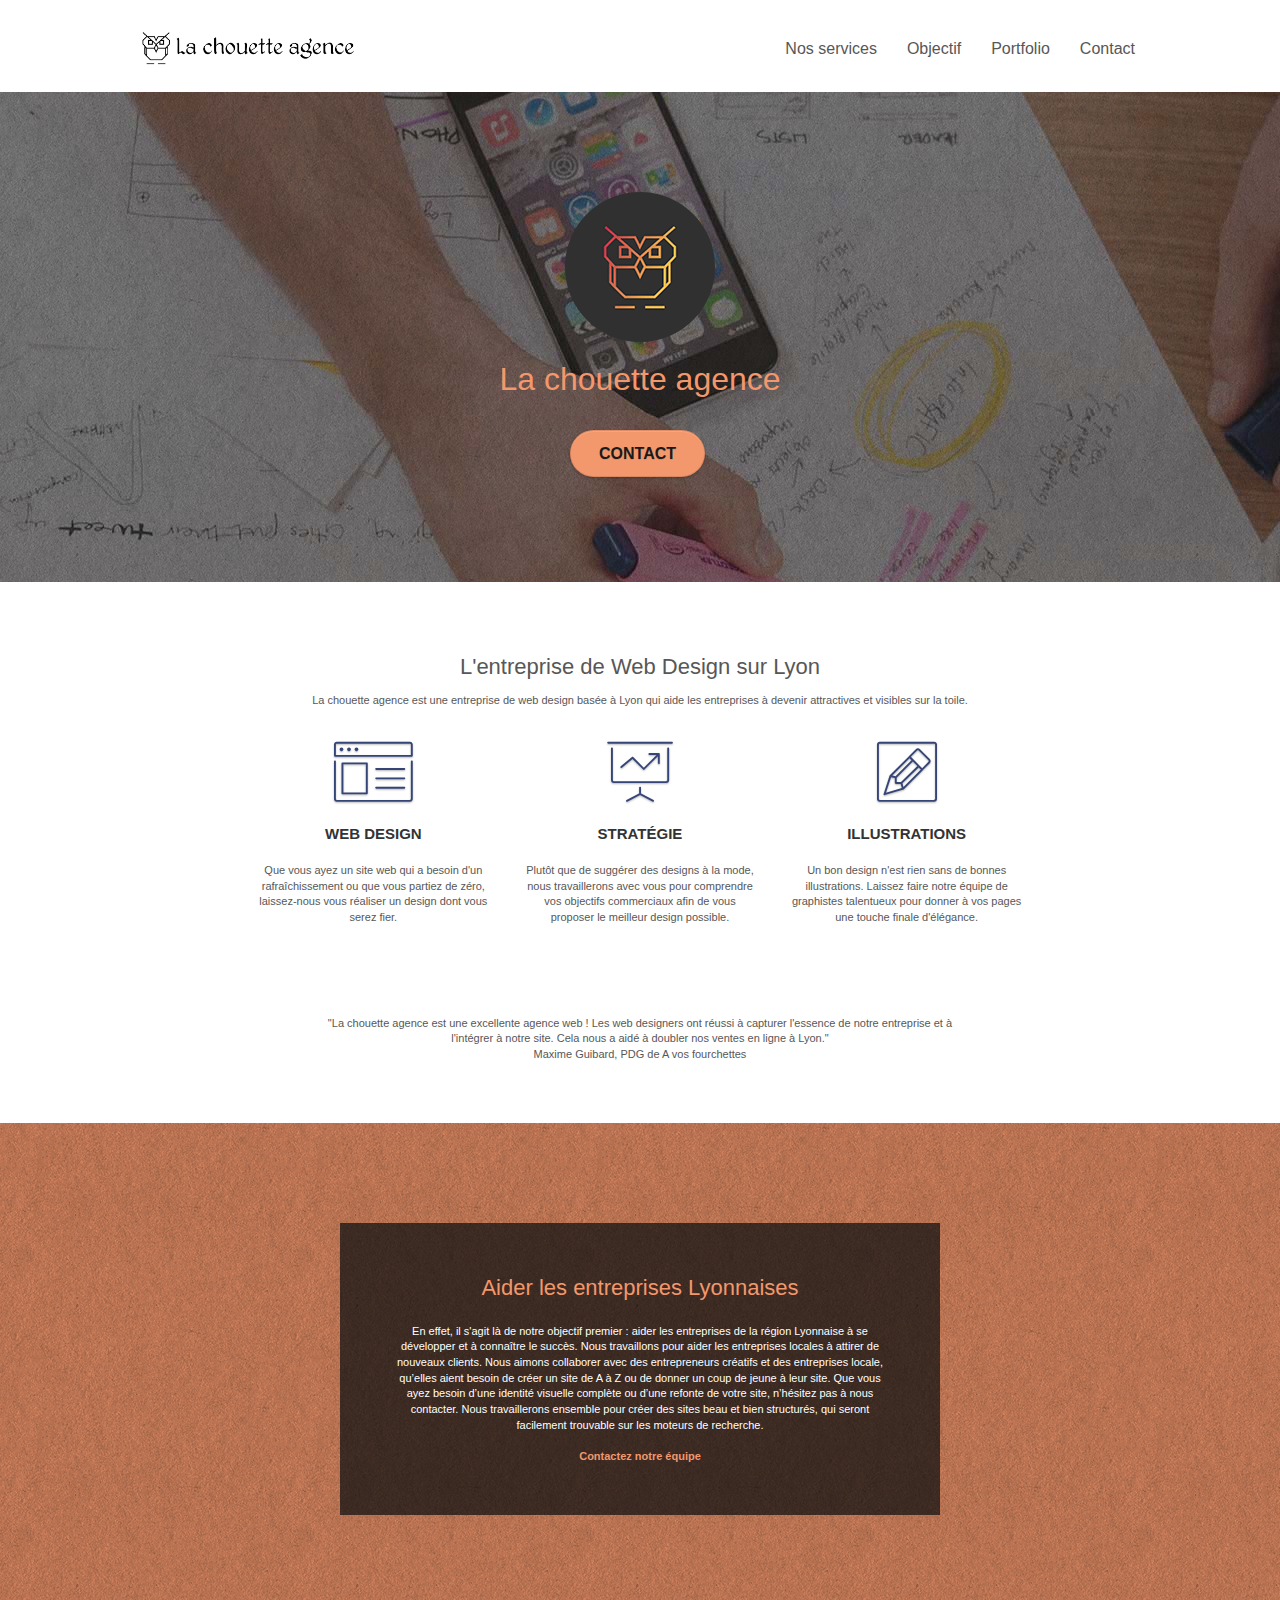
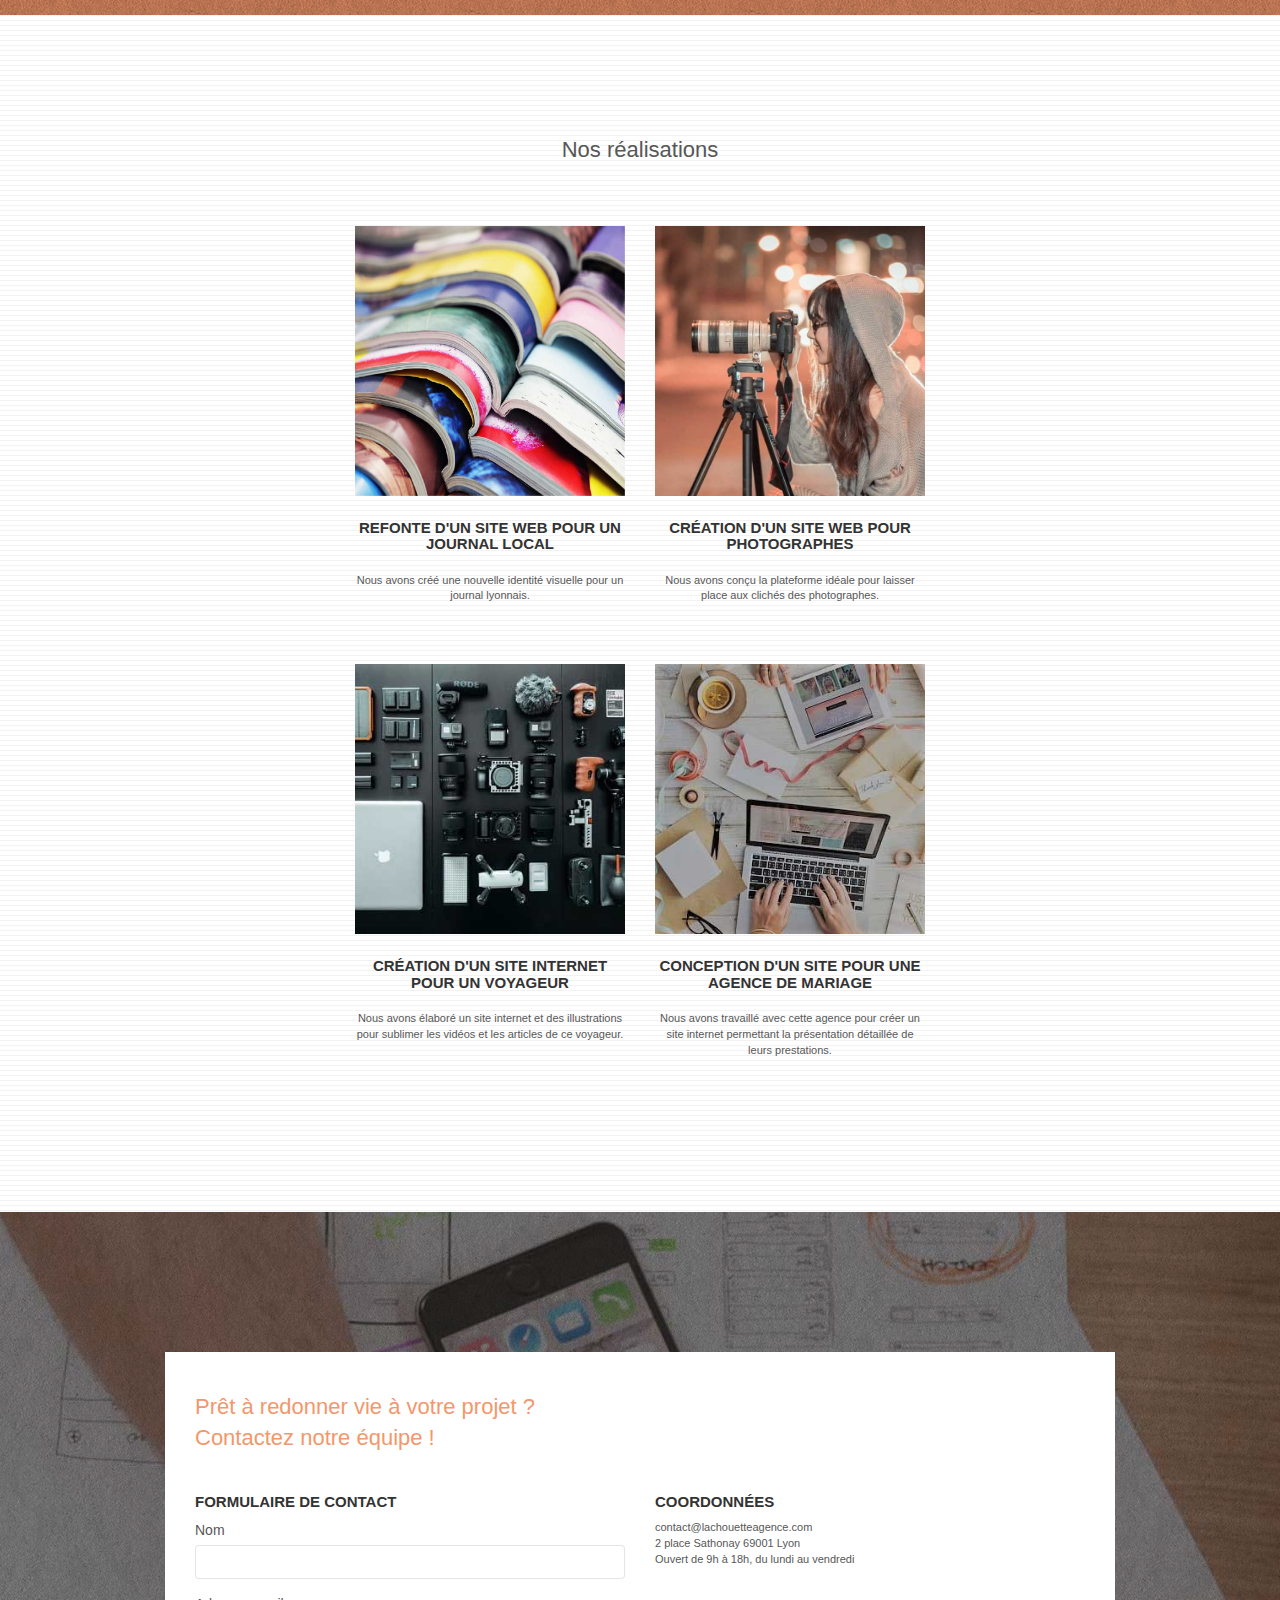
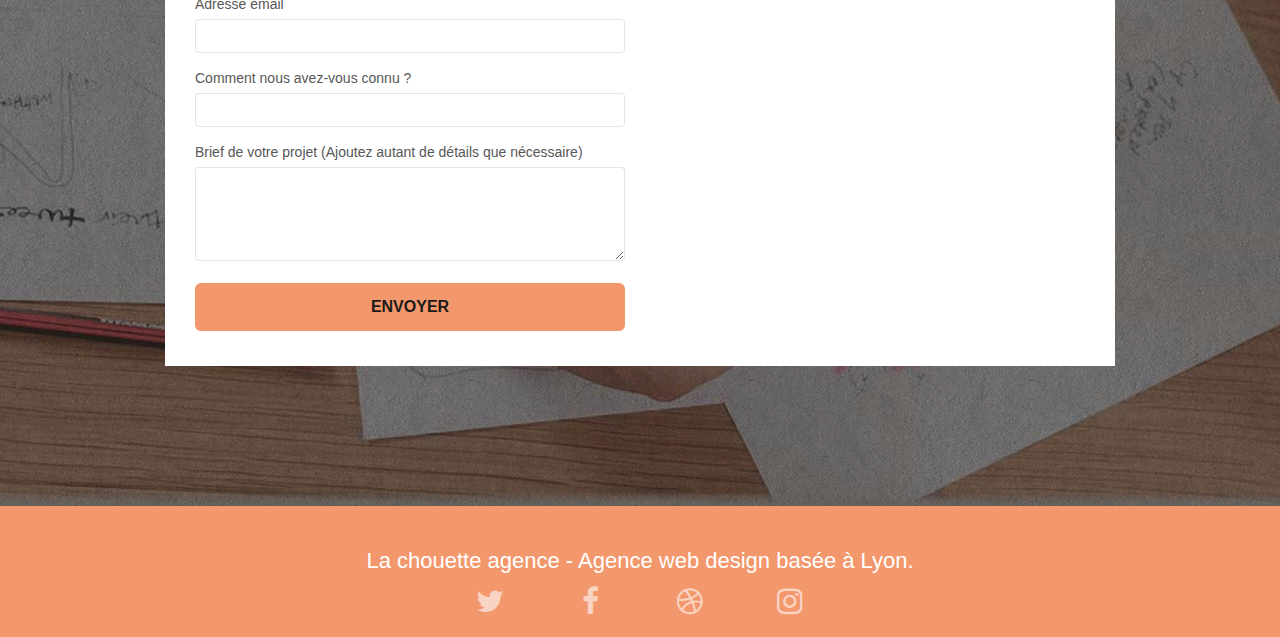
==== index.html @ 3e96e305 "Titles & Alts" ====
<!doctype html>
<html lang="fr">
<head>
    <meta charset="utf-8">
    <meta name="keywords" content="seo, lyon, web, design, chouette, agence, entreprise, web design, entreprise lyonnaise, chouette agence, entreprise web, site web, site internet, agence design lyon, la chouette agence">
    <meta name="description" content="La Chouette agence est une agence de web design sur Lyon qui aide votre entreprise à devenir attractive et visible sur Internet.">
    <meta name="viewport" content="width=device-width, initial-scale=1.0, viewport-fit=cover">
    <link rel="shortcut icon" type="image/png" href="favicon.jpg">
    
	<link rel="stylesheet" type="text/css" href="./css/bootstrap.css">
	<link rel="stylesheet" type="text/css" href="style.css">
	<link rel="stylesheet" type="text/css" href="./css/font-awesome.css">
	<link rel="stylesheet" type="text/css" href="./css/et-line.css">

    <title>La Chouette Agence • une chouette agence Lyonnaise de web design</title>
    
</head>
<body>
<!-- Principal conteneur -->
<div class="page-container">
    
<!-- bloc-0 -->
<header class="bloc bgc-white l-bloc " id="bloc-0">
	<div class="container bloc-sm">
		<nav class="navbar row">
			<div class="navbar-header">
				<a class="navbar-brand" href="."><img id="c_logo" src="img/la-chouette-agence.png" title="Logo d'en-tête de la chouette agence." alt="Un logo représentant une chouette minimaliste noire accompagné du nom de la chouette agence à sa gauche."/></a>
				<button id="nav-toggle" type="button" class="ui-navbar-toggle navbar-toggle" data-toggle="collapse" data-target=".navbar-1">
					<span class="sr-only">Toggle navigation</span><span class="icon-bar"></span><span class="icon-bar"></span><span class="icon-bar"></span>
				</button>
			</div>
			<div class="collapse navbar-collapse navbar-1 special-dropdown-nav">
				<ul class="site-navigation nav navbar-nav">
					<li>
						<a href="#bloc-2-services">Nos services</a>
					</li>
					<li>
            <a href="#bloc-3-what-i-do">Objectif</a>
					</li>
          <li>
            <a href="#bloc-4-portfolio">Portfolio</a>
					</li>
					<li>
						<a href="#bloc-5-cta">Contact</a>
					</li>
				</ul>
			</div>
		</nav>
	</div>
</header>
<!-- bloc-0 END -->

<!-- bloc-1-presentation -->
<section class="bloc bgc-dark-slate-blue bg-banniere d-bloc bg-t-edge bloc-bg-texture texture-paper b-parallax" id="bloc-1-hero">
	<div class="container bloc-lg">
		<div class="row tight-width-whitespace">
			<div class="col-sm-12">
				<img src="img/logo.png" class="center-block image-resize-mode" title="Logo de la chouette agence." alt="Une chouette minimaliste orange sur fond gris circulaire." />
				<h1 class="text-center hero-bloc-text tc-white ">
					La chouette agence
				</h1>
				<div class="text-center">
					<a href="#bloc-5-cta" class="btn btn-lg btn-clean btn-rd cta-hero btn-atomic-tangerine" id="cta-hero">Contact</a>
				</div>
			</div>
		</div>
	</div>
</section>
<!-- bloc-1-presentation END -->

<!-- bloc-2-services -->
<section class="bloc bgc-white l-bloc" id="bloc-2-services">
	<div class="container bloc-md">
		<div class="row">
			<div class="col-sm-12 text-center">
				<h2>L'entreprise de Web Design sur Lyon</h2>
				<p>La chouette agence est une entreprise de web design basée à Lyon qui aide les entreprises à devenir attractives et visibles sur la toile. </p>
			</div>
		</div>
		<div class="row voffset-lg med-width-whitespace">
			<div class="col-sm-4">
				<div class="text-center">
					<span class="et-icon-browser sm-shadow icon-dark-slate-blue icons icon-lg"></span>
				</div>
				<h3 class="mg-md text-center">Web design</h3>
				<p class="text-center">Que vous ayez un site web qui a besoin d'un rafraîchissement ou que vous partiez de zéro, laissez-nous vous réaliser un design dont vous serez fier.</p>
			</div>
			<div class="col-sm-4">
				<div class="text-center">
					<span class="et-icon-presentation sm-shadow icon-dark-slate-blue icons icon-lg"></span>
				</div>
				<h3 class="mg-md text-center">Stratégie</h3>
				<p class="text-center">Plutôt que de suggérer des designs à la mode, nous travaillerons avec vous pour comprendre vos objectifs commerciaux afin de vous proposer le meilleur design possible.</p>
			</div>
			<div class="col-sm-4">
				<div class="text-center">
					<span class="et-icon-edit sm-shadow icon-dark-slate-blue icons icon-lg"></span>
				</div>
				<h3 class="mg-md text-center">Illustrations</h3>
				<p class="text-center">Un bon design n'est rien sans de bonnes illustrations. Laissez faire notre équipe de graphistes talentueux pour donner à vos pages une touche finale d'élégance.</p>
			</div>
		</div>
		<div class="row voffset-lg voffset">
			<div class="col-xs-12 col-md-8 col-md-offset-2 text-center">
				<p><span>"La chouette agence est une excellente agence web ! Les web designers ont réussi à capturer l'essence de notre entreprise et à l'intégrer à notre site. Cela nous a aidé à doubler nos ventes en ligne à Lyon."</span><br>Maxime Guibard, PDG de A vos fourchettes</p>
			</div>
		</div>
	</div>
</section>
<!-- bloc-2-services END -->

<!-- bloc-3-what-i-do -->
<section class="bloc tc-white bgc-atomic-tangerine bg-presentation d-bloc bloc-bg-texture texture-paper b-parallax" id="bloc-3-what-i-do">
	<div class="container bloc-lg">
		<div class="row tight-width-whitespace black-background">
			<div class="col-sm-12">
				<h2 class="mg-md text-center tc-white">Aider les entreprises Lyonnaises</h2>
				<p class="text-center white">
					En effet, il s'agit là de notre objectif premier : aider les entreprises de la région Lyonnaise à se développer et à connaître le succès. Nous travaillons pour aider les entreprises locales à attirer de nouveaux clients. Nous aimons collaborer avec des entrepreneurs créatifs et des entreprises locale, qu’elles aient besoin de créer un site de A à Z ou de donner un coup de jeune à leur site. Que vous ayez besoin d’une identité visuelle complète ou d’une refonte de votre site, n’hésitez pas à nous contacter. Nous travaillerons ensemble pour créer des sites beau et bien structurés, qui seront facilement trouvable sur les moteurs de recherche. <br><br><a class="ltc-white bold-link" href="#bloc-5-cta">Contactez notre équipe</a><br>
				</p>
			</div>
		</div>
	</div>
</section>
<!-- bloc-3-what-i-do END -->

<!-- bloc-4-portfolio -->
<section class="bloc bgc-white bg-lines-h2-bg bg-repeat l-bloc" id="bloc-4-portfolio">
	<div class="container bloc-lg">
		<div class="row">
			<div class="col-sm-12 text-center">
				<h2>Nos réalisations</h2>
			</div>
		</div>
		<div class="row tight-width-whitespace portfolio-row">
			<div class="col-sm-6">
				<a href="#" data-lightbox="img/1.jpg" data-gallery-id="gallery-1" data-caption="Refonte d'un site web pour un journal local" data-frame="snapshot-lb"><img src="img/1.jpg" title="Photo de la refonte du site web pour un journal local." alt="Une photo représentant des journaux empilés." class="img-responsive portfolio-thumb" /></a>
				<h3 class="mg-md text-center">Refonte d'un site web pour un journal local</h3>
				<p class="text-center">Nous avons créé une nouvelle identité visuelle pour un journal lyonnais.</p>
			</div>
			<div class="col-sm-6">
				<a href="#" data-lightbox="img/2.jpg" data-gallery-id="gallery-1" data-caption="Création d'un site web pour photographes" data-frame="snapshot-lb"><img src="img/2.jpg" class="img-responsive portfolio-thumb" title="Photo de la création d'un site web pour photographe." alt="Une photo capturant le photographe prenant lui-même une photographie." /></a>
				<h3 class="mg-md text-center">Création d'un site web pour photographes</h3>
				<p class="text-center">Nous avons conçu la plateforme idéale pour laisser place aux clichés des photographes.</p>
			</div>
		</div>
		<div class="row tight-width-whitespace portfolio-row">
			<div class="col-sm-6">
				<a href="#" data-lightbox="img/3.jpg" data-gallery-id="gallery-1" data-caption="Création d'un site internet pour un voyageur" data-frame="snapshot-lb"><img src="img/3.jpg" class="img-responsive portfolio-thumb" title="Photo d'une création d'un site internet pour voyageur." alt="Une photo présentant le matériel high-tech d'un voyageur."/></a>
				<h3 class="mg-md text-center">Création d'un site internet pour un voyageur</h3>
				<p class="text-center">Nous avons élaboré un site internet et des illustrations pour sublimer les vidéos et les articles de ce voyageur.</p>
			</div>
			<div class="col-sm-6">
				<a href="#" data-lightbox="img/4.jpg" data-gallery-id="gallery-1" data-caption="Conception d'un site pour une agence de mariage" data-frame="snapshot-lb"><img src="img/4.jpg" class="img-responsive portfolio-thumb" title="Photo de la conception d'un site pour une agence de mariage." alt="Une photo présentant du matériel de confection à la main, tel que des banderoles, du papier, des lettres, etc..." /></a>
				<h3 class="mg-md text-center">Conception d'un site pour une agence de mariage</h3>
				<p class="text-center">Nous avons travaillé avec cette agence pour créer un site internet permettant la présentation détaillée de leurs prestations.</p>
			</div>
		</div>
	</div>
</section>
<!-- bloc-4-portfolio END -->

<!-- bloc-5-cta -->
<section class="bloc bgc-dark-slate-blue bg-banniere d-bloc bloc-bg-texture texture-paper" id="bloc-5-cta">
	<div class="container bloc-lg">
		<div class="row">
			<div class="bloc bgc-white l-bloc" id="bloc-7">
				<div class="container bloc-lg">
          <h2 class="mg-md tc-white">
            Prêt à redonner vie à votre projet ?<br>Contactez notre équipe !
          </h2>
					<div class="row">
						<div class="col-sm-6">
							<h3>Formulaire de contact</h3>
							<form id="form_1" novalidate>
								<div class="form-group">
									<label>
										Nom
									</label>
									<input id="name" class="form-control" required />
								</div>
								<div class="form-group">
									<label>
										Adresse email
									</label>
									<input id="email" class="form-control" type="email" required />
								</div>
								<div class="form-group">
									<label>
										Comment nous avez-vous connu ?
									</label>
									<input class="form-control" type="email" required id="input_504" />
								</div>
								<div class="form-group">
									<label>
										Brief de votre projet (Ajoutez autant de détails que nécessaire)<br>
									</label><textarea id="message" class="form-control" rows="4" cols="50" required></textarea>
								</div> 
								<button class="bloc-button btn btn-lg btn-block cta-hero btn-atomic-tangerine" type="submit">
									Envoyer
								</button>
							</form>
						</div>
						<div class="col-sm-6">
							<h3>Coordonnées</h3>
							<p>
								contact@lachouetteagence.com<br>2 place Sathonay 69001 Lyon<br>Ouvert de 9h à 18h, du lundi au vendredi<br>
							</p>
						</div>
					</div>
				</div>
			</div>
		</div>
	</div>
</section>
<!-- bloc-5-cta END -->

<!-- Footer - bloc-8 -->
<footer class="bloc bgc-atomic-tangerine d-bloc" id="bloc-8">
	<div class="container bloc-sm">
		<div class="row">
			<div class="col-sm-12">
				<h2 class="text-center white">
					La chouette agence - Agence web design basée à Lyon.<br>
        </h2>
				<div class="row row-no-gutters social">
					<div class="col-sm-3">
						<div class="text-center">
							<a class="social" href="#"><span class="fa fa-twitter icon-md"></span></a>
						</div>
					</div>
					<div class="col-sm-3">
						<div class="text-center">
							<a class="social" href="#"><span class="fa fa-facebook icon-md"></span></a>
						</div>
					</div>
					<div class="col-sm-3">
						<div class="text-center">
							<a class="social" href="#"><span class="fa fa-dribbble icon-md"></span></a>
						</div>
					</div>
					<div class="col-sm-3">
						<div class="text-center">
							<a class="social" href="#"><span class="fa fa-instagram icon-md"></span></a>
						</div>
					</div>
				</div>
			</div>
		</div>
	</div>
</footer>
<!-- Footer - bloc-8 END -->

</div>
<!-- Principal conteneur END -->
    
<!-- APPEL DES SCRIPTS -->
<script src="./js/jquery-2.1.0.js"></script>
<script src="./js/bootstrap.js"></script>
<script src="./js/blocs.js"></script>
<script src="./js/jquery.touchSwipe.js" defer></script>

</body>
</html>
---- style.css ----
body {
    margin: 0;
    padding: 0;
    background: #FFF;
    overflow-x: hidden;
    -webkit-font-smoothing: antialiased;
    -moz-osx-font-smoothing: grayscale;
}

a,
button {
    transition: all .3s ease-in-out;
    outline: none!important;
}

a:hover {
    text-decoration: none;
    cursor: pointer;
}

#page-loading-blocs-notifaction {
    position: fixed;
    top: 0;
    bottom: 0;
    width: 100%;
    z-index: 100000;
    background: #FFFFFF url("img/pageload-spinner.gif") no-repeat center center;
}

.bloc {
    width: 100%;
    clear: both;
    background: 50% 50% no-repeat;
    padding: 0 50px;
    -webkit-background-size: cover;
    -moz-background-size: cover;
    -o-background-size: cover;
    background-size: cover;
    position: relative;
}

.bloc .container {
    padding-left: 0;
    padding-right: 0;
}

.bloc-lg {
    padding: 100px 50px;
}

.bloc-md {
    padding: 50px;
}

.bloc-sm {
    padding: 20px 50px;
}

.bg-center,
.bg-l-edge,
.bg-r-edge,
.bg-t-edge,
.bg-b-edge,
.bg-tl-edge,
.bg-bl-edge,
.bg-tr-edge,
.bg-br-edge,
.bg-repeat {
    -webkit-background-size: auto!important;
    -moz-background-size: auto!important;
    -o-background-size: auto!important;
    background-size: auto!important;
}

.bg-repeat {
    background: repeat;
}

.bg-t-edge {
    background: top no-repeat;
}

.bloc-bg-texture::before {
    content: "";
    background-size: 2px 2px;
    position: absolute;
    top: 0;
    bottom: 0;
    left: 0;
    right: 0;
}

.texture-paper::before {
    background: url("img/texture-paper.png");
    background-size: 280px 280px;
}

.b-parallax {
    background-attachment: fixed;
}

.d-bloc {
    color: rgba(255, 255, 255, .7);
}

.d-bloc button:hover {
    color: rgba(255, 255, 255, .9);
}

.d-bloc .icon-round,
.d-bloc .icon-square,
.d-bloc .icon-rounded,
.d-bloc .icon-semi-rounded-a,
.d-bloc .icon-semi-rounded-b {
    border-color: rgba(255, 255, 255, .9);
}

.d-bloc .divider-h span {
    border-color: rgba(255, 255, 255, .2);
}

.d-bloc .a-btn,
.d-bloc .navbar a,
.d-bloc .navbar-brand,
.d-bloc a .icon-sm,
.d-bloc a .icon-md,
.d-bloc a .icon-lg,
.d-bloc a .icon-xl,
.d-bloc h1 a,
.d-bloc h2 a,
.d-bloc h3 a,
.d-bloc h4 a,
.d-bloc h5 a,
.d-bloc h6 a,
.d-bloc p a {
    color: rgba(255, 255, 255, .6);
}

.d-bloc .a-btn:hover,
.d-bloc .navbar a:hover,
.d-bloc .navbar-brand:hover,
.d-bloc a:hover .icon-sm,
.d-bloc a:hover .icon-md,
.d-bloc a:hover .icon-lg,
.d-bloc a:hover .icon-xl,
.d-bloc h1 a:hover,
.d-bloc h2 a:hover,
.d-bloc h3 a:hover,
.d-bloc h4 a:hover,
.d-bloc h5 a:hover,
.d-bloc h6 a:hover,
.d-bloc p a:hover {
    color: rgba(255, 255, 255, 1);
}

.d-bloc .navbar-toggle .icon-bar {
    background: rgba(255, 255, 255, 1);
}

.d-bloc .btn-wire,
.d-bloc .btn-wire:hover {
    color: rgba(255, 255, 255, 1);
    border-color: rgba(255, 255, 255, 1);
}

.d-bloc .panel {
    color: rgba(0, 0, 0, .5);
}

.d-bloc .panel button:hover {
    color: rgba(0, 0, 0, .7);
}

.d-bloc .panel icon {
    border-color: rgba(0, 0, 0, .7);
}

.d-bloc .panel .divider-h span {
    border-color: rgba(0, 0, 0, .1);
}

.d-bloc .panel .a-btn {
    color: rgba(0, 0, 0, .6);
}

.d-bloc .panel .a-btn:hover {
    color: rgba(0, 0, 0, 1);
}

.d-bloc .panel .btn-wire,
.d-bloc .panel .btn-wire:hover {
    color: rgba(0, 0, 0, .7);
    border-color: rgba(0, 0, 0, .3);
}

.d-bloc .panel,
.l-bloc {
    color: rgba(0, 0, 0, .5);
}

.d-bloc .panel button:hover,
.l-bloc button:hover {
    color: rgba(0, 0, 0, .7);
}

.l-bloc .icon-round,
.l-bloc .icon-square,
.l-bloc .icon-rounded,
.l-bloc .icon-semi-rounded-a,
.l-bloc .icon-semi-rounded-b {
    border-color: rgba(0, 0, 0, .7);
}

.d-bloc .panel .divider-h span,
.l-bloc .divider-h span {
    border-color: rgba(0, 0, 0, .1);
}

.d-bloc .panel .a-btn,
.l-bloc .a-btn,
.l-bloc .navbar a,
.l-bloc .navbar-brand,
.l-bloc a .icon-sm,
.l-bloc a .icon-md,
.l-bloc a .icon-lg,
.l-bloc a .icon-xl,
.l-bloc h1 a,
.l-bloc h2 a,
.l-bloc h3 a,
.l-bloc h4 a,
.l-bloc h5 a,
.l-bloc h6 a,
.l-bloc p a {
    color: rgba(0, 0, 0, .6);
}

.d-bloc .panel .a-btn:hover,
.l-bloc .a-btn:hover,
.l-bloc .navbar a:hover,
.l-bloc .navbar-brand:hover,
.l-bloc a:hover .icon-sm,
.l-bloc a:hover .icon-md,
.l-bloc a:hover .icon-lg,
.l-bloc a:hover .icon-xl,
.l-bloc h1 a:hover,
.l-bloc h2 a:hover,
.l-bloc h3 a:hover,
.l-bloc h4 a:hover,
.l-bloc h5 a:hover,
.l-bloc h6 a:hover,
.l-bloc p a:hover {
    color: rgba(0, 0, 0, 1);
}

.l-bloc .navbar-toggle .icon-bar {
    color: rgba(0, 0, 0, .6);
}

.d-bloc .panel .btn-wire,
.d-bloc .panel .btn-wire:hover,
.l-bloc .btn-wire,
.l-bloc .btn-wire:hover {
    color: rgba(0, 0, 0, .7);
    border-color: rgba(0, 0, 0, .3);
}

.voffset {
    margin-top: 30px;
}

.voffset-lg {
    margin-top: 80px;
}

.row-no-gutters {
    margin-right: 0;
    margin-left: 0;
}

.row.row-no-gutters > [class^="col-"],
.row.row-no-gutters > [class*=" col-"] {
    padding-right: 0;
    padding-left: 0;
}

#bloc-1-hero h1 {
    font-size: 32px;
}

.navbar {
    margin-bottom: 0;
    z-index: 1;
}

.navbar-brand {
    height: auto;
    padding: 3px 15px;
    font-size: 25px;
    font-weight: normal;
    font-weight: 600;
    line-height: 44px;
}

.navbar-brand img {
    max-height: 200px;
    margin: 0 5px 0 0;
    display: inline;
}

.navbar-brand img[src$=svg] {
    min-width: 100px;
}

.nav-center .navbar-brand img {
    margin: 0;
}

.navbar .nav {
    padding-top: 2px;
    margin-right: -16px;
    float: right;
    z-index: 1;
}

.nav > li {
    float: left;
    margin-top: 4px;
    font-size: 16px;
}

.navbar-nav .open .dropdown-menu > li > a {
    text-align: inherit;
}

.nav > li a:hover,
.nav > li a:focus {
    background: transparent;
}

.navbar-toggle {
    margin: 10px 10px 0 0;
    border: 0px;
}

.navbar-toggle:hover {
    background: transparent!important;
}

.navbar-toggle .icon-bar {
    background-color: rgba(0, 0, 0, .5);
    width: 26px;
}

.nav-invert .navbar .nav {
    float: left;
}

.nav-invert .navbar-header,
.nav-invert .navbar-brand {
    float: right;
    position: relative;
    z-index: 2;
}

@media (min-width: 768px) {
    .site-navigation {
        position: absolute;
        top: 50%;
        right: 20px;
        transform: translate(0, -50%);
        -webkit-transform: translateY(-50%);
    }
    .nav > li .dropdown-menu a,
    .nav > li .dropdown-menu a:hover {
        color: #484848;
    }
    .nav-invert .site-navigation {
        left: 0;
        right: 0;
    }
    .nav-center {
        text-align: center;
    }
    .nav-center .navbar-header {
        width: 100%;
    }
    .nav-center .navbar-header,
    .nav-center .navbar-brand,
    .nav-center .nav > li {
        float: none;
        display: inline-block;
    }
    .nav-center .site-navigation {
        position: relative;
        width: 100%;
        right: 0;
        margin-right: 0px;
        margin-top: 20px;
    }
    .nav-center.mini-nav .navbar-toggle {
        float: none;
        margin: 10px auto 0;
    }
}

.nav > li > .dropdown a {
    background: none!important;
    display: block;
    padding: 14px 15px;
}

nav .caret {
    margin: 0 5px;
}

.dropdown-menu .dropdown-menu {
    top: -8px;
    left: 100%;
}

.dropdown-menu .dropmenu-flow-right {
    top: 100%;
    left: 0;
    margin-left: -1px;
    border-top-left-radius: 0;
    border-top-right-radius: 0;
}

.dropdown-menu .dropdown span {
    border: 4px solid black;
    border-top-color: transparent;
    border-right-color: transparent;
    border-bottom-color: transparent;
    margin: 6px -5px 0 0!important;
    float: right;
}

.mg-md {
    margin-top: 10px;
    margin-bottom: 20px;
}

.mg-lg {
    margin-top: 10px;
    margin-bottom: 40px;
}

.btn {
    margin: 0 5px 5px 0;
}

.btn.pull-right {
    margin: 0 0 5px 5px;
}

.btn-d,
.btn-d:hover,
.btn-d:focus {
    color: #FFF;
    background: rgba(0, 0, 0, .3);
}

button {
    outline: none!important;
}

.btn-rd {
    border-radius: 40px;
}

.btn-clean {
    border: 1px solid rgba(0, 0, 0, .08);
    border-bottom-color: rgba(0, 0, 0, .1);
    text-shadow: 0 1px 0 rgba(0, 0, 1, .1);
    box-shadow: 0 1px 3px rgba(0, 0, 1, .25), inset 0 1px 0 0 rgba(255, 255, 255, .15);
}

.icon-md {
    font-size: 30px!important;
}

.icon-lg {
    font-size: 60px!important;
}

.sm-shadow {
    text-shadow: 0 1px 2px rgba(0, 0, 0, .3);
}

.panel-sq,
.panel-sq .panel-heading,
.panel-sq .panel-footer {
    border-radius: 0;
}

.panel-rd {
    border-radius: 30px;
}

.panel-rd .panel-heading {
    border-radius: 29px 29px 0 0;
}

.panel-rd .panel-footer {
    border-radius: 0 0 29px 29px;
}

.form-control {
    border-color: rgba(0, 0, 0, .1);
    box-shadow: none;
}

.scrollToTop {
    width: 40px;
    height: 40px;
    position: fixed;
    bottom: 20px;
    right: 20px;
    opacity: 0;
    z-index: 500;
    transition: all .3s ease-in-out;
}

.scrollToTop span {
    margin-top: 6px;
}

.showScrollTop {
    font-size: 14px;
    opacity: 1;
}

a[data-lightbox] {
    position: relative;
    display: block;
    text-align: center;
}

a[data-lightbox]:hover::before {
    content: "+";
    font-family: "HelveticaNeue-Light", "Helvetica Neue Light", "Helvetica Neue", Helvetica, Arial;
    font-size: 32px;
    width: 50px;
    height: 50px;
    margin-left: -25px;
    border-radius: 50%;
    background: rgba(0, 0, 0, .6);
    color: #FFF;
    font-weight: 100;
    z-index: 1;
    position: absolute;
    top: 50%;
    transform: translateY(-50%);
    -webkit-transform: translateY(-50%);
}

a[data-lightbox]:hover img {
    opacity: 0.6;
    -webkit-animation-fill-mode: none;
    animation-fill-mode: none;
}

#lightbox-modal {
    display: flex;
    align-items: center;
}

#lightbox-modal .modal-dialog {
    width: 90%;
    max-width: 900px;
    margin: 0 auto 0;
}

#lightbox-modal .modal-dialog img {
    max-height: 90vh;
    margin: 0 auto;
}

.lightbox-caption {
    padding: 20px;
    color: #FFF;
    background: rgba(0, 0, 0, .5);
    position: absolute;
    left: 15px;
    right: 15px;
    bottom: 5px;
}

.close-lightbox {
    color: #FFF;
    font-size: 30px;
    position: absolute;
    top: 20px;
    right: 20px;
    z-index: 20;
    background: rgba(0, 0, 0, .5);
    border: none;
    line-height: 30px;
    padding: 0 9px 5px;
    opacity: 0.3;
}

.close-lightbox:hover,
.next-lightbox:hover,
.prev-lightbox:hover {
    opacity: 1.0;
    color: #FFF;
}

.next-lightbox,
.prev-lightbox {
    font-size: 20px;
    color: rgba(255, 255, 255, .9);
    background: rgba(0, 0, 0, .5);
    transition: all .2s ease-in-out;
    position: absolute;
    top: 45%;
    z-index: 1;
    opacity: 0.4;
}

.next-lightbox {
    padding: 6px 8px 1px 13px;
    right: 25px;
}

.prev-lightbox {
    padding: 6px 13px 1px 10px;
    left: 25px;
}

.snapshot-lb .modal-body {
    padding-bottom: 45px;
}

.snapshot-lb .lightbox-caption {
    padding: 0;
    color: rgba(0, 0, 0, .5);
    background: none;
}

h1,
h2,
h3,
h4,
h5,
h6,
p,
label,
.btn,
a {
    font-family: "helvetica";
    font-weight: 400;
    color: #575757!important;
}

.container {
    max-width: 1000px;
}

.hero-bloc-text {
    font-size: 38px;
}

.hero-bloc-text-sub {
    font-size: 36px;
}

.statement-bloc-text {
    line-height: 26px;
    font-style: italic;
    font-size: 20px;
    text-align: center;
    font-weight: lighter;
    max-width: 520px;
    margin: auto auto auto auto;
}

p {
    font-size: 11px;
}

.tight-width-whitespace {
    max-width: 600px;
    margin: auto auto auto auto;
}

.h1 {
    font-size: 20px;
    font-family: "Open Sans";
}

.cta-hero {
    margin-top: 22px;
    color: #FFFFFF!important;
    text-transform: uppercase;
    padding: 12px 28px 12px 28px;
    font-size: 16px;
    font-weight: 700;
}

.social {
    max-width: 400px;
    margin: auto auto auto auto;
}

h2 {
    font-size: 22px;
    line-height: 1.4em;
}

h3 {
    font-size: 15px;
    text-transform: uppercase;
    font-weight: 700;
    color: #333333!important;
}

.med-width-whitespace {
    max-width: 800px;
    margin: auto auto auto auto;
    box-shadow: 0px 0px 0px #000000;
}

h1 {
    color: #333333!important;
}

h4 {
    color: #333333!important;
}

.icons {
    margin-bottom: 14px;
    margin-top: 24px;
}

.white {
    color: #FFFFFF!important;
}

.portfolio-thumb {
    margin-bottom: 24px;
}

.portfolio-row {
    margin-bottom: 44px;
    margin-top: 50px;
}

.avatar {
    box-shadow: 0px 4px 9px rgba(0, 0, 0, 0.3);
}

.black-background {
    background-color: rgba(26, 26, 26, 0.75);
    padding: 40px 40px 40px 40px;
}

.bold-link {
    font-weight: 900;
}

.bgc-white {
    background-color: #FFFFFF;
}

.bgc-dark-slate-blue {
    background-color: #364577;
}

.bgc-atomic-tangerine {
    background-color: #F3976C;
}

.tc-white {
    color: #F3976C!important;
}

.btn-atomic-tangerine {
    background: #F3976C;
    color: #1A1A1A!important;
}

.btn-atomic-tangerine:hover {
    background: #CA896D!important;
    color: #1A1A1A!important;
}

.ltc-white {
    color: #F3976C!important;
}

.ltc-white:hover {
    color: #cccccc!important;
}

.ltc-atomic-tangerine {
    color: #F3976C!important;
}

.ltc-atomic-tangerine:hover {
    color: #c27956!important;
}

.icon-dark-slate-blue {
    color: #364577!important;
    border-color: #364577!important;
}

.bg-dots-bg {
    background-image: url("img/dots-bg.png");
}

.bg-lines-h2-bg {
    background-image: url("img/lines-h2-bg.png");
}

.bg-banniere {
    background-image: url("img/la-chouette-agence-banniere.jpg");
}

.bg-presentation {
    background-image: url("img/image-de-presentation.jpg");
}

@media (max-width: 1024px) {
    .bloc {
        padding-left: 20px;
        padding-right: 20px;
    }
    .bloc.full-width-bloc,
    .bloc-tile-2.full-width-bloc .container,
    .bloc-tile-3.full-width-bloc .container,
    .bloc-tile-4.full-width-bloc .container {
        padding-left: 0;
        padding-right: 0;
    }
}

@media (max-width: 992px) and (min-width: 768px) {
    .navbar .nav {
        max-width: 80%
    }
    .nav-center.navbar .nav {
        max-width: 100%
    }
}

@media only screen and (min-device-width: 768px) and (max-device-width: 1024px) and (orientation: landscape) {
    .b-parallax {
        background-attachment: scroll;
    }
}

@media only screen and (min-device-width: 1024px) and (max-device-width: 1366px) and (-webkit-min-device-pixel-ratio: 1.5) {
    .b-parallax {
        background-attachment: scroll;
    }
}

@media (max-width: 991px) {
    .container {
        width: 100%;
    }
    .b-parallax {
        background-attachment: scroll;
    }
    .page-container,
    #hero-bloc {
        overflow-x: hidden;
        position: relative;
    }
    .bloc {
        padding-left: constant(safe-area-inset-left);
        padding-right: constant(safe-area-inset-right);
    }
    .bloc-group,
    .bloc-group .bloc {
        display: block;
        width: 100%;
    }
    .bloc-fill-screen .fill-bloc-top-edge,
    .bloc-fill-screen .fill-bloc-bottom-edge {
        padding: 0 20px;
        padding-left: constant(safe-area-inset-left);
        padding-right: constant(safe-area-inset-right);
    }
}

@media (max-width: 767px) {
    .page-container {
        overflow-x: hidden;
        position: relative;
    }
    h1,
    h2,
    h3,
    h4,
    h5,
    h6,
    p,
    #disqus_thread {
        padding-left: 10px!important;
        padding-right: 10px!important;
    }
    .b-parallax {
        background-attachment: scroll;
    }
    .navbar .nav {
        padding-top: 0;
        border-top: 1px solid rgba(0, 0, 0, .2);
        float: none!important;
    }
    .navbar.row {
        margin-left: 0;
        margin-right: 0;
    }
    .site-navigation {
        position: inherit;
        transform: none;
        -webkit-transform: none;
        -ms-transform: none;
    }
    .nav > li {
        margin-top: 0;
        border-bottom: 1px solid rgba(0, 0, 0, .1);
        background: rgba(0, 0, 0, .05);
        text-align: left;
        padding-left: 15px;
        width: 100%;
    }
    .nav > li:hover {
        background: rgba(0, 0, 0, .08);
    }
    .dropdown .dropdown a .caret {
        float: none;
        margin: 5px 0 0 10px!important;
        border: 4px solid black;
        border-bottom-color: transparent;
        border-right-color: transparent;
        border-left-color: transparent;
    }
    #hero-bloc .navbar .nav {
        background: rgba(0, 0, 0, .8);
    }
    #hero-bloc .navbar .nav a {
        color: rgba(255, 255, 255, .6);
    }
    .hero {
        padding: 50px 0;
    }
    .hero-nav {
        left: -1px;
        right: -1px;
    }
    .navbar-collapse {
        padding: 0;
        overflow-x: hidden;
        -webkit-box-shadow: none;
        box-shadow: none;
    }
    .navbar-brand img {
        max-height: 40px;
        width: auto;
    }
    .nav-invert .navbar-header {
        float: none;
        width: 100%;
    }
    .nav-invert .navbar-toggle {
        float: left;
        margin-left: 10px;
    }
    .bloc {
        padding-left: 0;
        padding-right: 0;
    }
    .bloc-xxl,
    .bloc-xl,
    .bloc-lg {
        padding: 40px 0;
    }
    .bloc-sm,
    .bloc-md {
        padding-left: 0;
        padding-right: 0;
    }
    .bloc-tile-2 .container,
    .bloc-tile-3 .container,
    .bloc-tile-4 .container,
    .bloc-fill-screen .fill-bloc-top-edge,
    .bloc-fill-screen .fill-bloc-bottom-edge {
        padding-left: 0;
        padding-right: 0;
    }
    .a-block {
        padding: 0 10px;
    }
    .btn-dwn {
        display: none;
    }
    .voffset {
        margin-top: 5px;
    }
    .voffset-md {
        margin-top: 20px;
    }
    .voffset-lg {
        margin-top: 30px;
    }
    form {
        padding: 5px;
    }
    .close-lightbox {
        display: inline-block;
    }
    .blocsapp-device-iphone5 {
        background-size: 216px 425px;
        padding-top: 60px;
        width: 216px;
        height: 425px;
    }
    .blocsapp-device-iphone5 img {
        width: 180px;
        height: 320px;
    }
}

@media (max-width: 400px) {
    .bloc {
        padding-left: 0;
        padding-right: 0;
    }
}

@media (max-width: 767px) {
    .bloc-mob-center-text {
        text-align: center;
    }
}

#c_logo {
    width: 214px;
}

#bloc-7 {
    padding: 1rem;
    margin: 4rem;
    width: auto;
}

#bloc-7 > .container{
    padding: 2rem;
    width: 100%;
}

a {
    text-decoration: none!important;
}

a:hover {
    text-decoration: underline!important;
}
---- css/et-line.css ----
@font-face {
    font-family: et-line;
    src: url(../fonts/et-line.eot);
    src: url(../fonts/et-line.eot?#iefix) format('embedded-opentype'), url(../fonts/et-line.woff) format('woff'), url(../fonts/et-line.ttf) format('truetype'), url(../fonts/et-line.svg#et-line) format('svg');
    font-weight: 400;
    font-style: normal
}

.et-icon-adjustments,
.et-icon-alarmclock,
.et-icon-anchor,
.et-icon-aperture,
.et-icon-attachment,
.et-icon-bargraph,
.et-icon-basket,
.et-icon-beaker,
.et-icon-bike,
.et-icon-book-open,
.et-icon-briefcase,
.et-icon-browser,
.et-icon-calendar,
.et-icon-camera,
.et-icon-caution,
.et-icon-chat,
.et-icon-circle-compass,
.et-icon-clipboard,
.et-icon-clock,
.et-icon-cloud,
.et-icon-compass,
.et-icon-desktop,
.et-icon-dial,
.et-icon-document,
.et-icon-documents,
.et-icon-download,
.et-icon-dribbble,
.et-icon-edit,
.et-icon-envelope,
.et-icon-expand,
.et-icon-facebook,
.et-icon-flag,
.et-icon-focus,
.et-icon-gears,
.et-icon-genius,
.et-icon-gift,
.et-icon-global,
.et-icon-globe,
.et-icon-googleplus,
.et-icon-grid,
.et-icon-happy,
.et-icon-hazardous,
.et-icon-heart,
.et-icon-hotairballoon,
.et-icon-hourglass,
.et-icon-key,
.et-icon-laptop,
.et-icon-layers,
.et-icon-lifesaver,
.et-icon-lightbulb,
.et-icon-linegraph,
.et-icon-linkedin,
.et-icon-lock,
.et-icon-magnifying-glass,
.et-icon-map,
.et-icon-map-pin,
.et-icon-megaphone,
.et-icon-mic,
.et-icon-mobile,
.et-icon-newspaper,
.et-icon-notebook,
.et-icon-paintbrush,
.et-icon-paperclip,
.et-icon-pencil,
.et-icon-phone,
.et-icon-picture,
.et-icon-pictures,
.et-icon-piechart,
.et-icon-presentation,
.et-icon-pricetags,
.et-icon-printer,
.et-icon-profile-female,
.et-icon-profile-male,
.et-icon-puzzle,
.et-icon-quote,
.et-icon-recycle,
.et-icon-refresh,
.et-icon-ribbon,
.et-icon-rss,
.et-icon-sad,
.et-icon-scissors,
.et-icon-scope,
.et-icon-search,
.et-icon-shield,
.et-icon-speedometer,
.et-icon-strategy,
.et-icon-streetsign,
.et-icon-tablet,
.et-icon-target,
.et-icon-telescope,
.et-icon-toolbox,
.et-icon-tools,
.et-icon-tools-2,
.et-icon-trophy,
.et-icon-tumblr,
.et-icon-twitter,
.et-icon-upload,
.et-icon-video,
.et-icon-wallet,
.et-icon-wine {
    font-family: et-line;
    speak: none;
    font-style: normal;
    font-weight: 400;
    font-variant: normal;
    text-transform: none;
    line-height: 1;
    -webkit-font-smoothing: antialiased;
    -moz-osx-font-smoothing: grayscale;
    display: inline-block
}

.et-icon-mobile:before {
    content: "\e000"
}

.et-icon-laptop:before {
    content: "\e001"
}

.et-icon-desktop:before {
    content: "\e002"
}

.et-icon-tablet:before {
    content: "\e003"
}

.et-icon-phone:before {
    content: "\e004"
}

.et-icon-document:before {
    content: "\e005"
}

.et-icon-documents:before {
    content: "\e006"
}

.et-icon-search:before {
    content: "\e007"
}

.et-icon-clipboard:before {
    content: "\e008"
}

.et-icon-newspaper:before {
    content: "\e009"
}

.et-icon-notebook:before {
    content: "\e00a"
}

.et-icon-book-open:before {
    content: "\e00b"
}

.et-icon-browser:before {
    content: "\e00c"
}

.et-icon-calendar:before {
    content: "\e00d"
}

.et-icon-presentation:before {
    content: "\e00e"
}

.et-icon-picture:before {
    content: "\e00f"
}

.et-icon-pictures:before {
    content: "\e010"
}

.et-icon-video:before {
    content: "\e011"
}

.et-icon-camera:before {
    content: "\e012"
}

.et-icon-printer:before {
    content: "\e013"
}

.et-icon-toolbox:before {
    content: "\e014"
}

.et-icon-briefcase:before {
    content: "\e015"
}

.et-icon-wallet:before {
    content: "\e016"
}

.et-icon-gift:before {
    content: "\e017"
}

.et-icon-bargraph:before {
    content: "\e018"
}

.et-icon-grid:before {
    content: "\e019"
}

.et-icon-expand:before {
    content: "\e01a"
}

.et-icon-focus:before {
    content: "\e01b"
}

.et-icon-edit:before {
    content: "\e01c"
}

.et-icon-adjustments:before {
    content: "\e01d"
}

.et-icon-ribbon:before {
    content: "\e01e"
}

.et-icon-hourglass:before {
    content: "\e01f"
}

.et-icon-lock:before {
    content: "\e020"
}

.et-icon-megaphone:before {
    content: "\e021"
}

.et-icon-shield:before {
    content: "\e022"
}

.et-icon-trophy:before {
    content: "\e023"
}

.et-icon-flag:before {
    content: "\e024"
}

.et-icon-map:before {
    content: "\e025"
}

.et-icon-puzzle:before {
    content: "\e026"
}

.et-icon-basket:before {
    content: "\e027"
}

.et-icon-envelope:before {
    content: "\e028"
}

.et-icon-streetsign:before {
    content: "\e029"
}

.et-icon-telescope:before {
    content: "\e02a"
}

.et-icon-gears:before {
    content: "\e02b"
}

.et-icon-key:before {
    content: "\e02c"
}

.et-icon-paperclip:before {
    content: "\e02d"
}

.et-icon-attachment:before {
    content: "\e02e"
}

.et-icon-pricetags:before {
    content: "\e02f"
}

.et-icon-lightbulb:before {
    content: "\e030"
}

.et-icon-layers:before {
    content: "\e031"
}

.et-icon-pencil:before {
    content: "\e032"
}

.et-icon-tools:before {
    content: "\e033"
}

.et-icon-tools-2:before {
    content: "\e034"
}

.et-icon-scissors:before {
    content: "\e035"
}

.et-icon-paintbrush:before {
    content: "\e036"
}

.et-icon-magnifying-glass:before {
    content: "\e037"
}

.et-icon-circle-compass:before {
    content: "\e038"
}

.et-icon-linegraph:before {
    content: "\e039"
}

.et-icon-mic:before {
    content: "\e03a"
}

.et-icon-strategy:before {
    content: "\e03b"
}

.et-icon-beaker:before {
    content: "\e03c"
}

.et-icon-caution:before {
    content: "\e03d"
}

.et-icon-recycle:before {
    content: "\e03e"
}

.et-icon-anchor:before {
    content: "\e03f"
}

.et-icon-profile-male:before {
    content: "\e040"
}

.et-icon-profile-female:before {
    content: "\e041"
}

.et-icon-bike:before {
    content: "\e042"
}

.et-icon-wine:before {
    content: "\e043"
}

.et-icon-hotairballoon:before {
    content: "\e044"
}

.et-icon-globe:before {
    content: "\e045"
}

.et-icon-genius:before {
    content: "\e046"
}

.et-icon-map-pin:before {
    content: "\e047"
}

.et-icon-dial:before {
    content: "\e048"
}

.et-icon-chat:before {
    content: "\e049"
}

.et-icon-heart:before {
    content: "\e04a"
}

.et-icon-cloud:before {
    content: "\e04b"
}

.et-icon-upload:before {
    content: "\e04c"
}

.et-icon-download:before {
    content: "\e04d"
}

.et-icon-target:before {
    content: "\e04e"
}

.et-icon-hazardous:before {
    content: "\e04f"
}

.et-icon-piechart:before {
    content: "\e050"
}

.et-icon-speedometer:before {
    content: "\e051"
}

.et-icon-global:before {
    content: "\e052"
}

.et-icon-compass:before {
    content: "\e053"
}

.et-icon-lifesaver:before {
    content: "\e054"
}

.et-icon-clock:before {
    content: "\e055"
}

.et-icon-aperture:before {
    content: "\e056"
}

.et-icon-quote:before {
    content: "\e057"
}

.et-icon-scope:before {
    content: "\e058"
}

.et-icon-alarmclock:before {
    content: "\e059"
}

.et-icon-refresh:before {
    content: "\e05a"
}

.et-icon-happy:before {
    content: "\e05b"
}

.et-icon-sad:before {
    content: "\e05c"
}

.et-icon-facebook:before {
    content: "\e05d"
}

.et-icon-twitter:before {
    content: "\e05e"
}

.et-icon-googleplus:before {
    content: "\e05f"
}

.et-icon-rss:before {
    content: "\e060"
}

.et-icon-tumblr:before {
    content: "\e061"
}

.et-icon-linkedin:before {
    content: "\e062"
}

.et-icon-dribbble:before {
    content: "\e063"
}
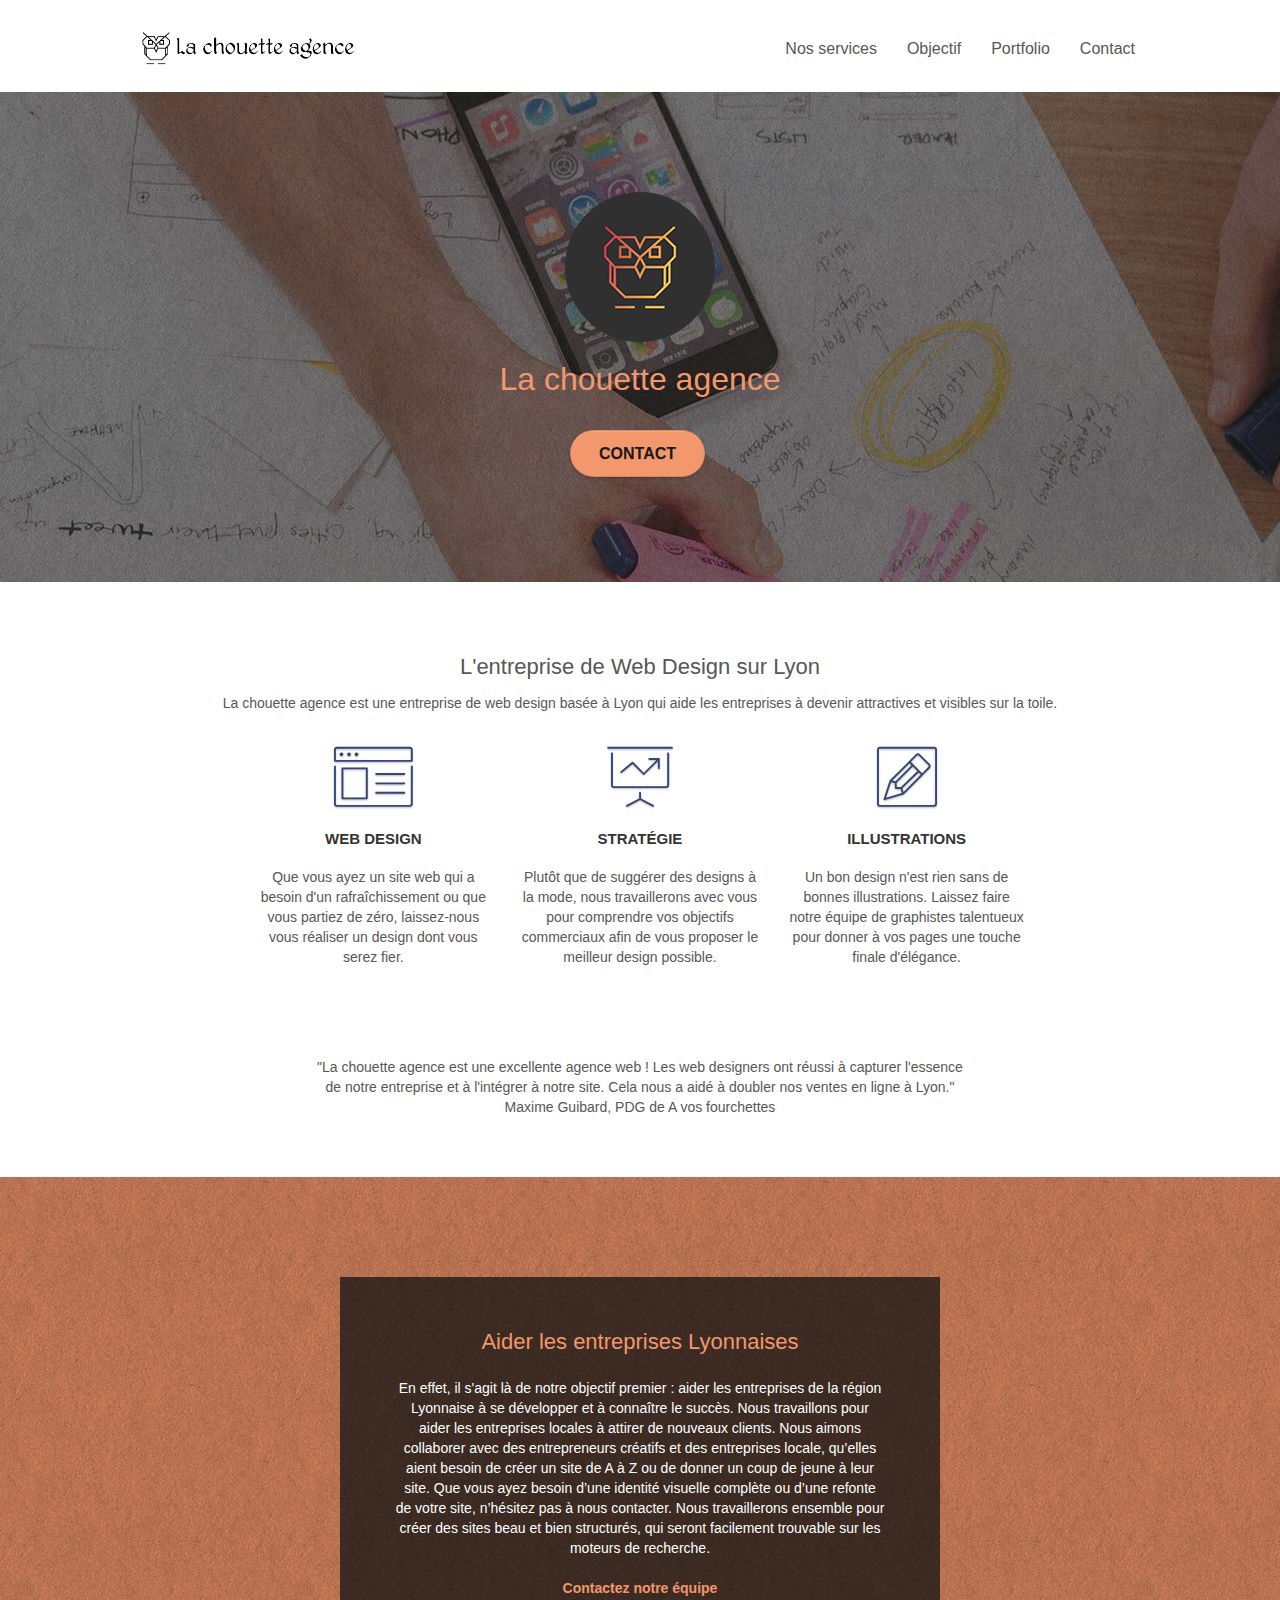
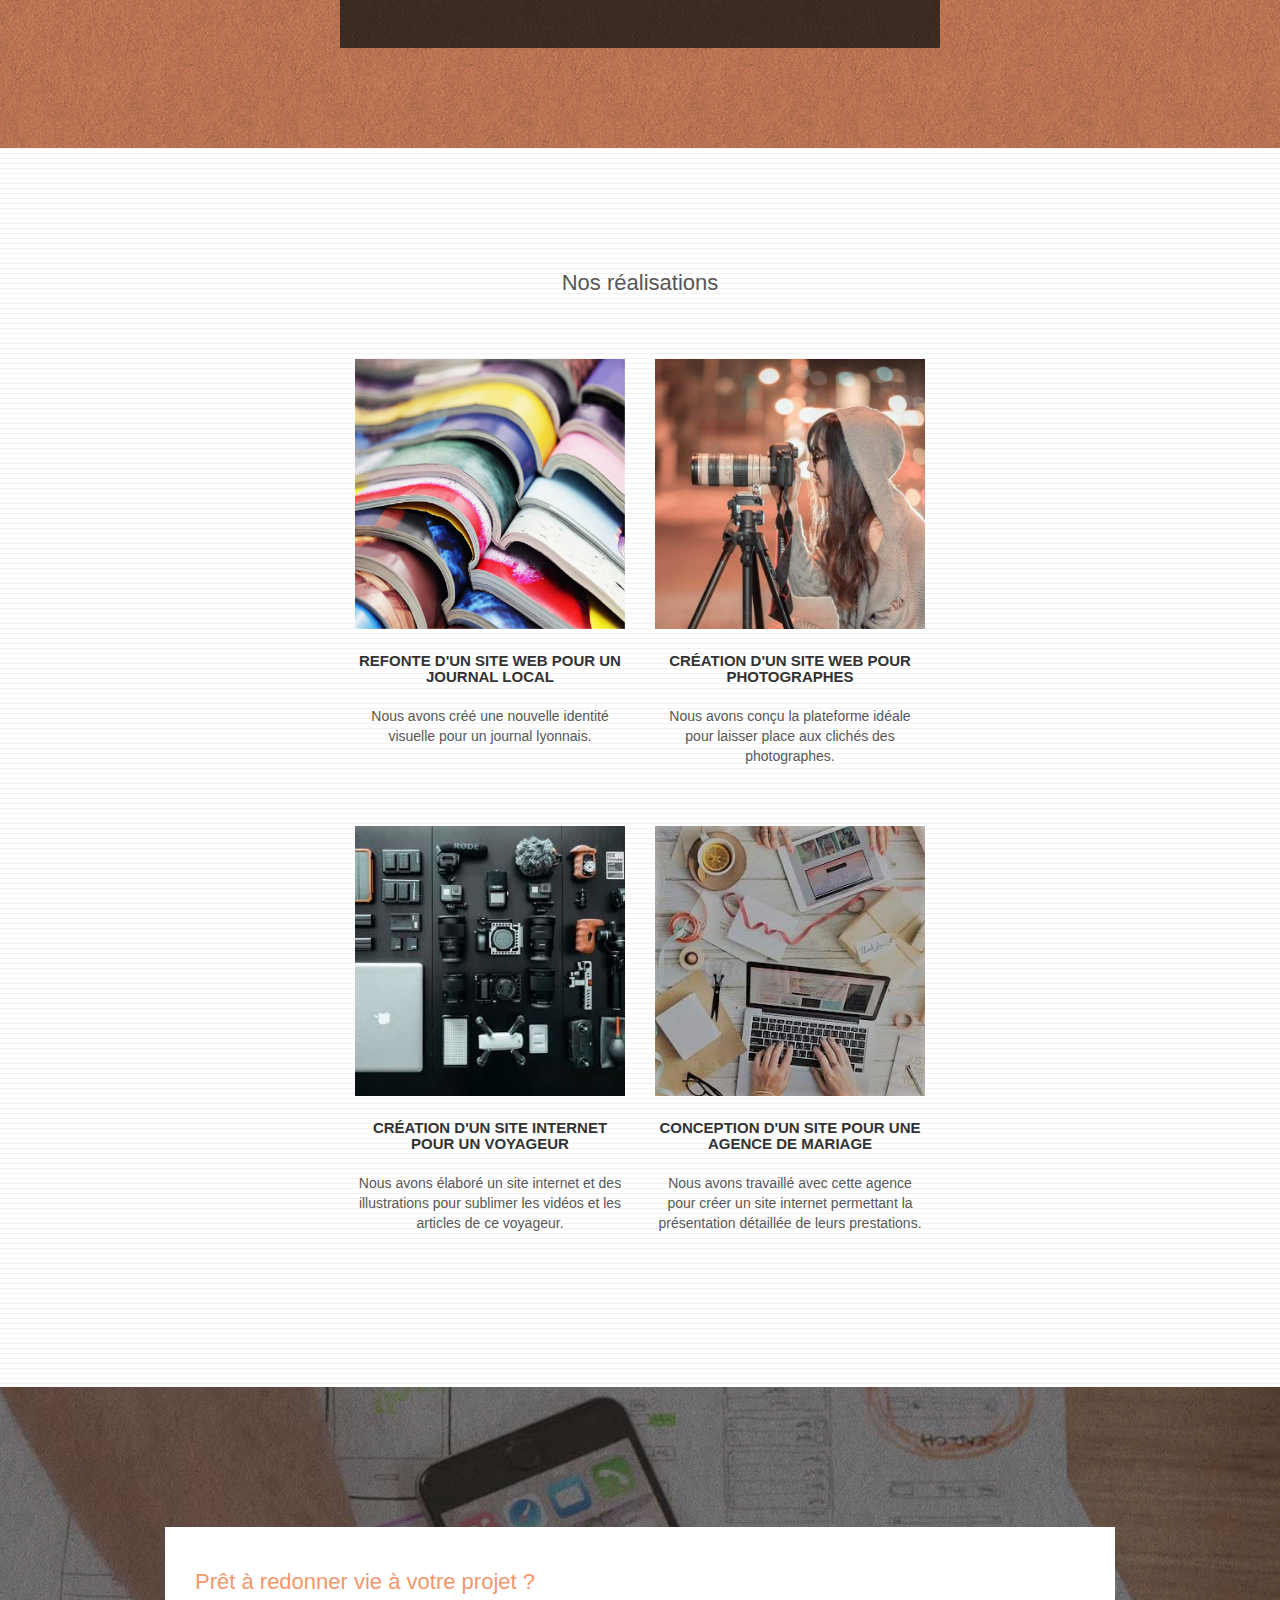
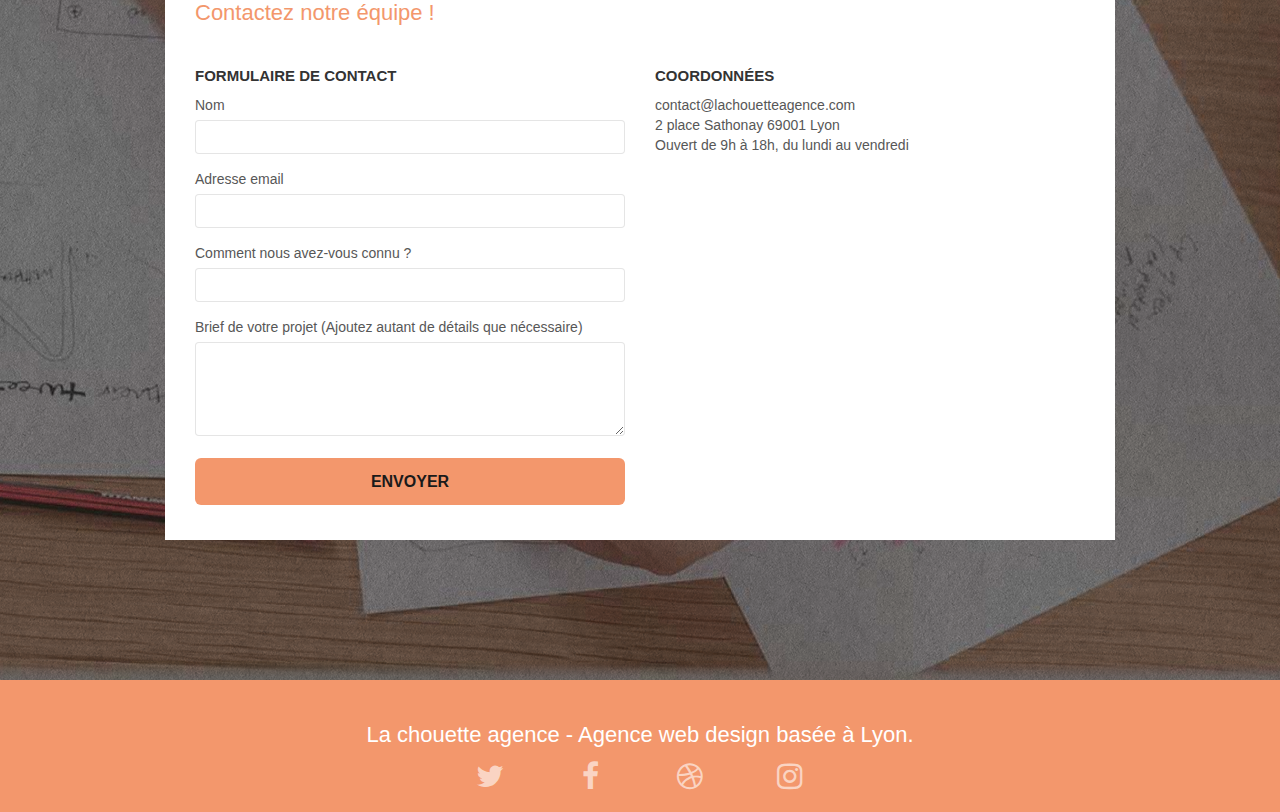
==== commit 78dc0bd0: "Rel Canonical" ====
--- a/index.html
+++ b/index.html
@@ -11,6 +11,8 @@
 	<link rel="stylesheet" type="text/css" href="style.css">
 	<link rel="stylesheet" type="text/css" href="./css/font-awesome.css">
 	<link rel="stylesheet" type="text/css" href="./css/et-line.css">
+
+	<link rel=canonical href="index.html">
 
     <title>La Chouette Agence • une chouette agence Lyonnaise de web design</title>
     
--- a/style.css
+++ b/style.css
@@ -699,6 +699,10 @@
     font-weight: 700;
 }
 
+.cta-hero:hover {
+    text-decoration: underline;
+}
+
 .social {
     max-width: 400px;
     margin: auto auto auto auto;
@@ -1040,6 +1044,17 @@
     }
 }
 
+/*
+ 
+    ____ _   _ ____ _____ ___  __  __ 
+   / ___| | | / ___|_   _/ _ \|  \/  |
+  | |   | | | \___ \ | || | | | |\/| |
+  | |___| |_| |___) || || |_| | |  | |
+   \____|\___/|____/ |_| \___/|_|  |_|
+                                      
+ 
+*/
+
 #c_logo {
     width: 214px;
 }
@@ -1061,4 +1076,12 @@
 
 a:hover {
     text-decoration: underline!important;
+}
+
+p {
+    font-size: 14px;
+}
+
+.social:hover > span {
+    transform: scale(1.15);
 }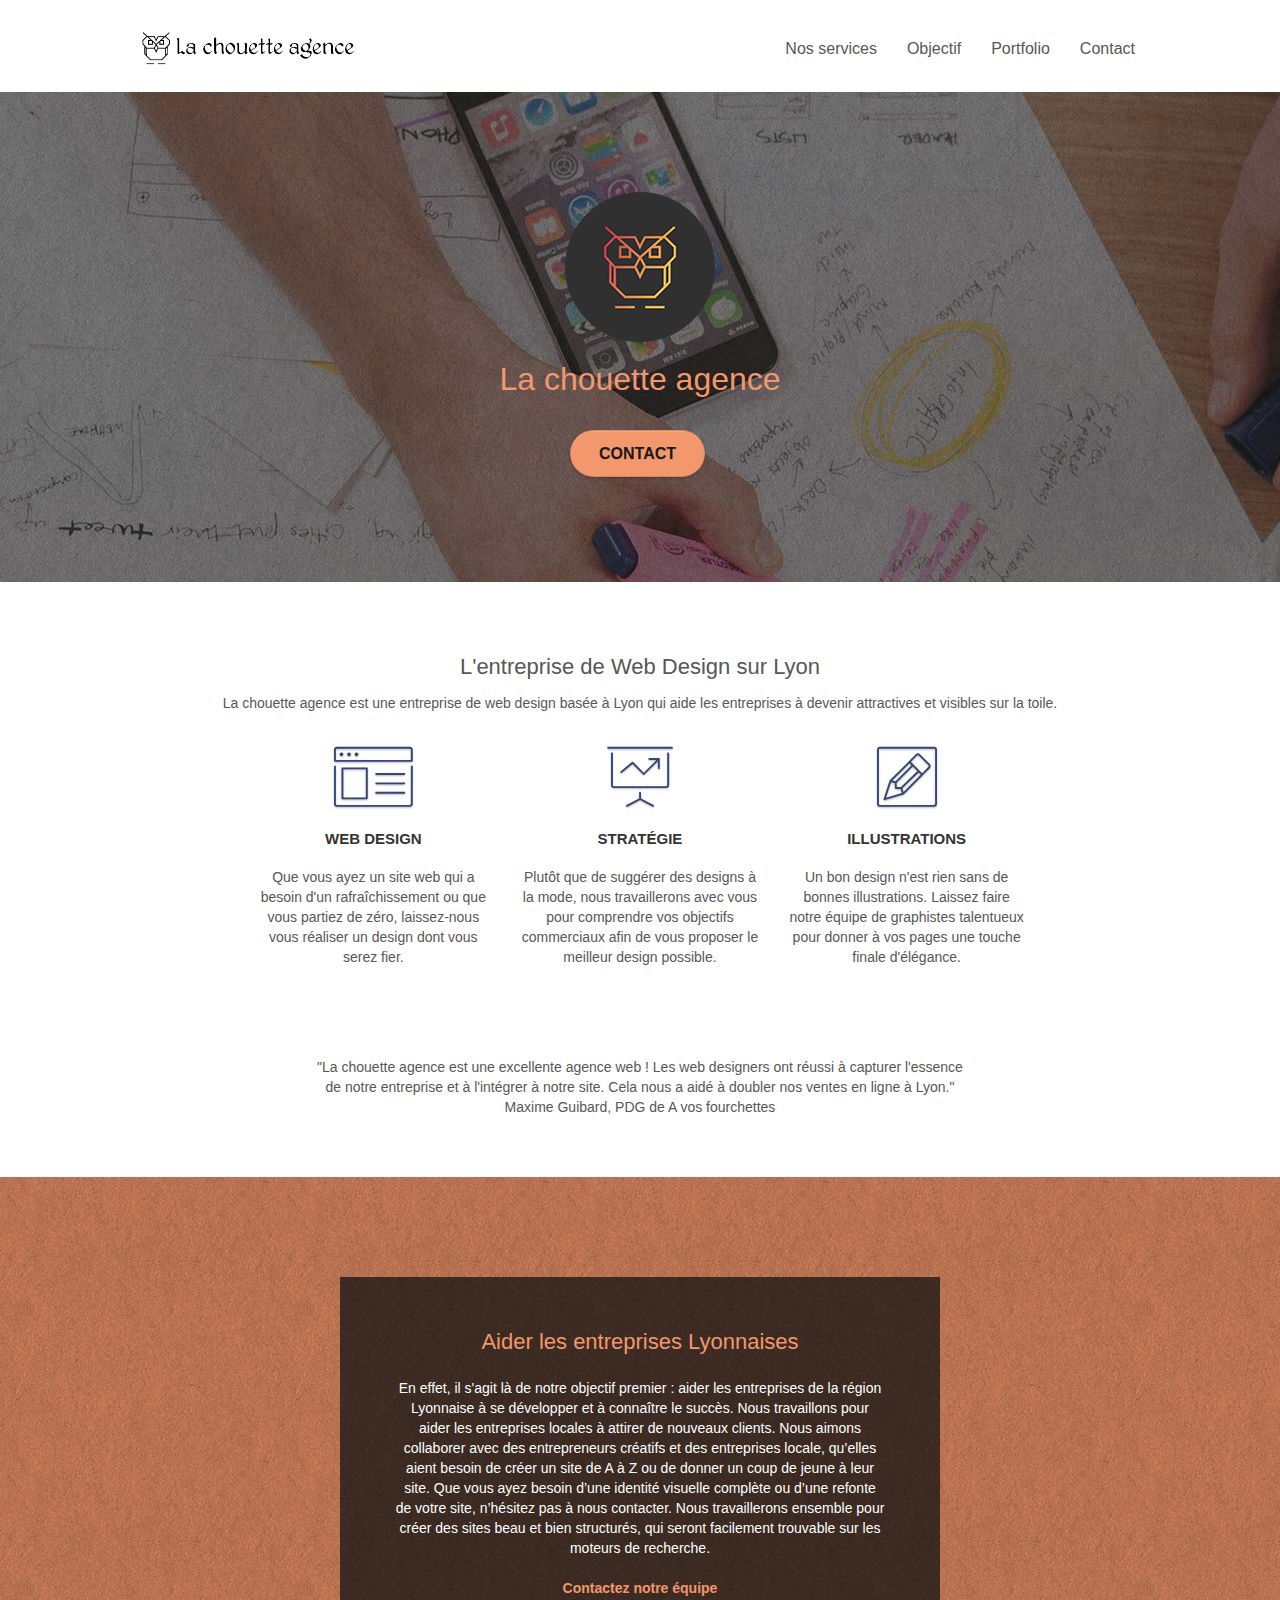
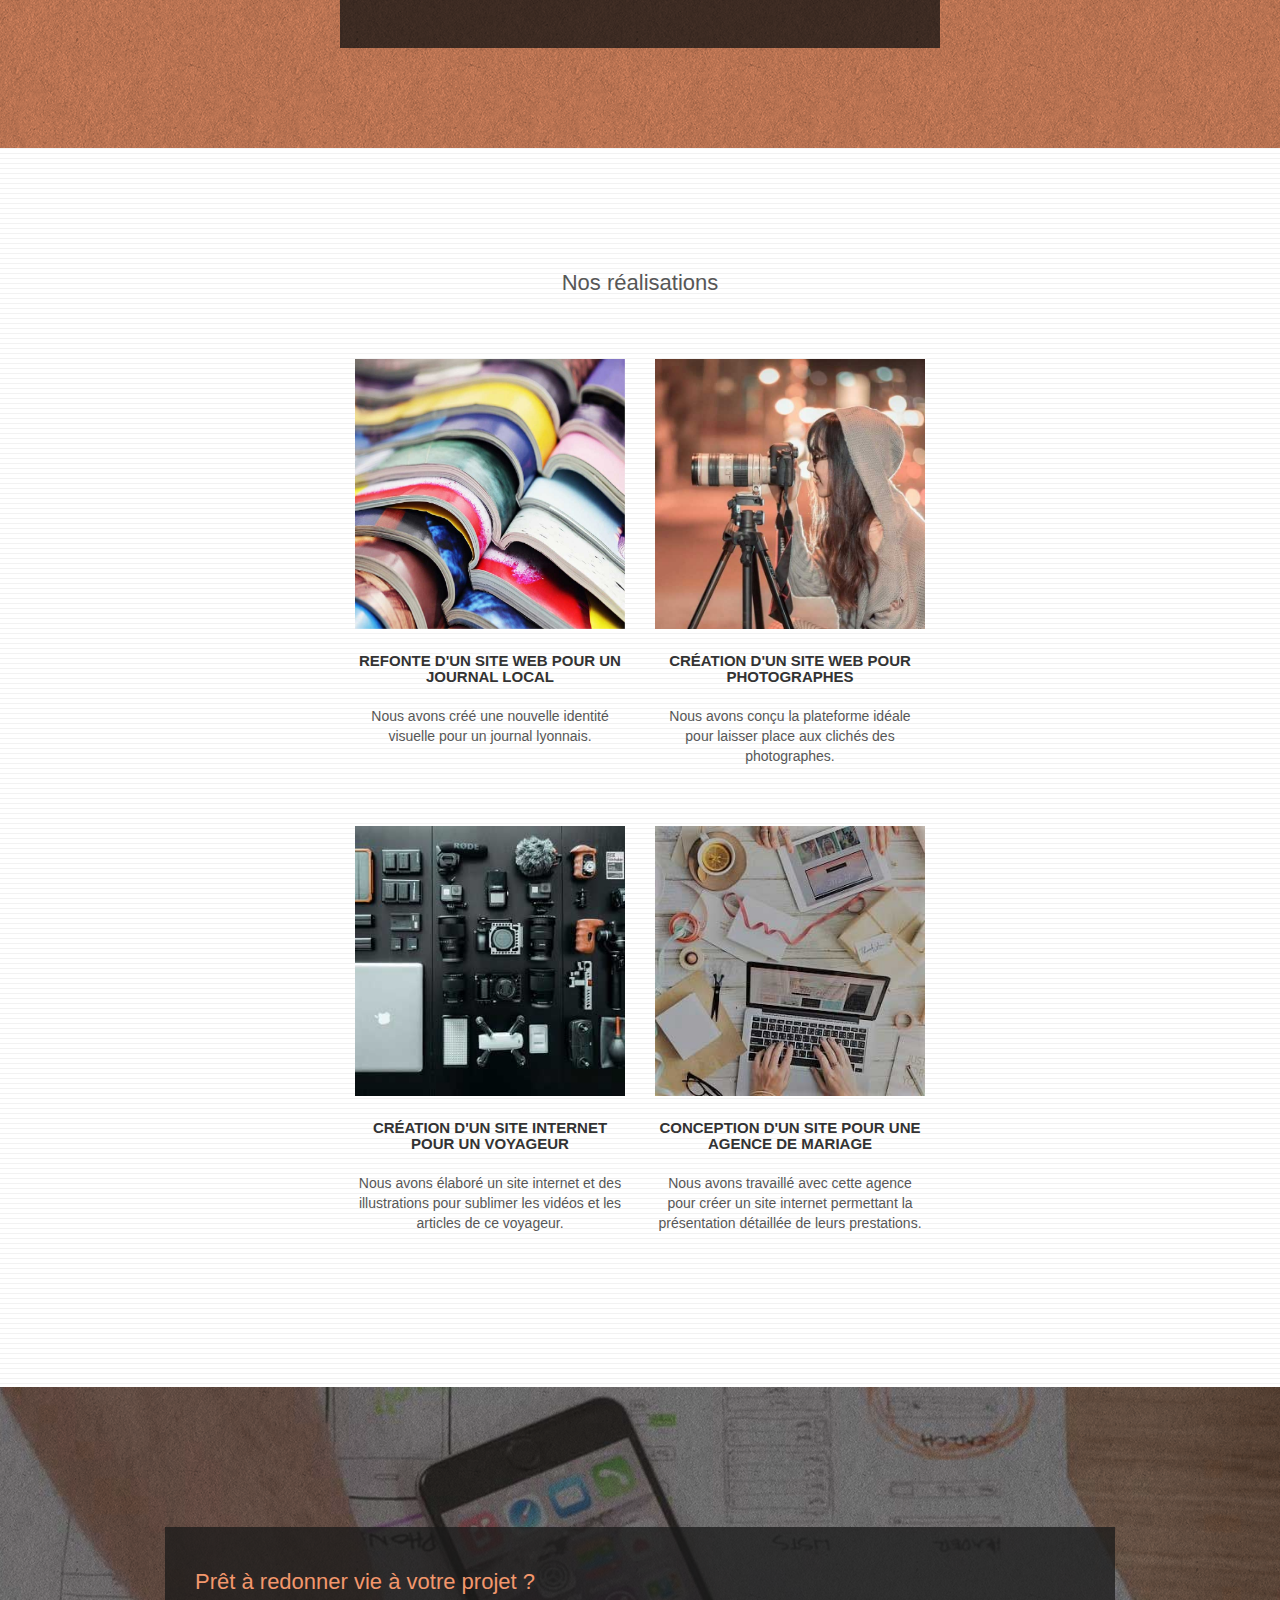
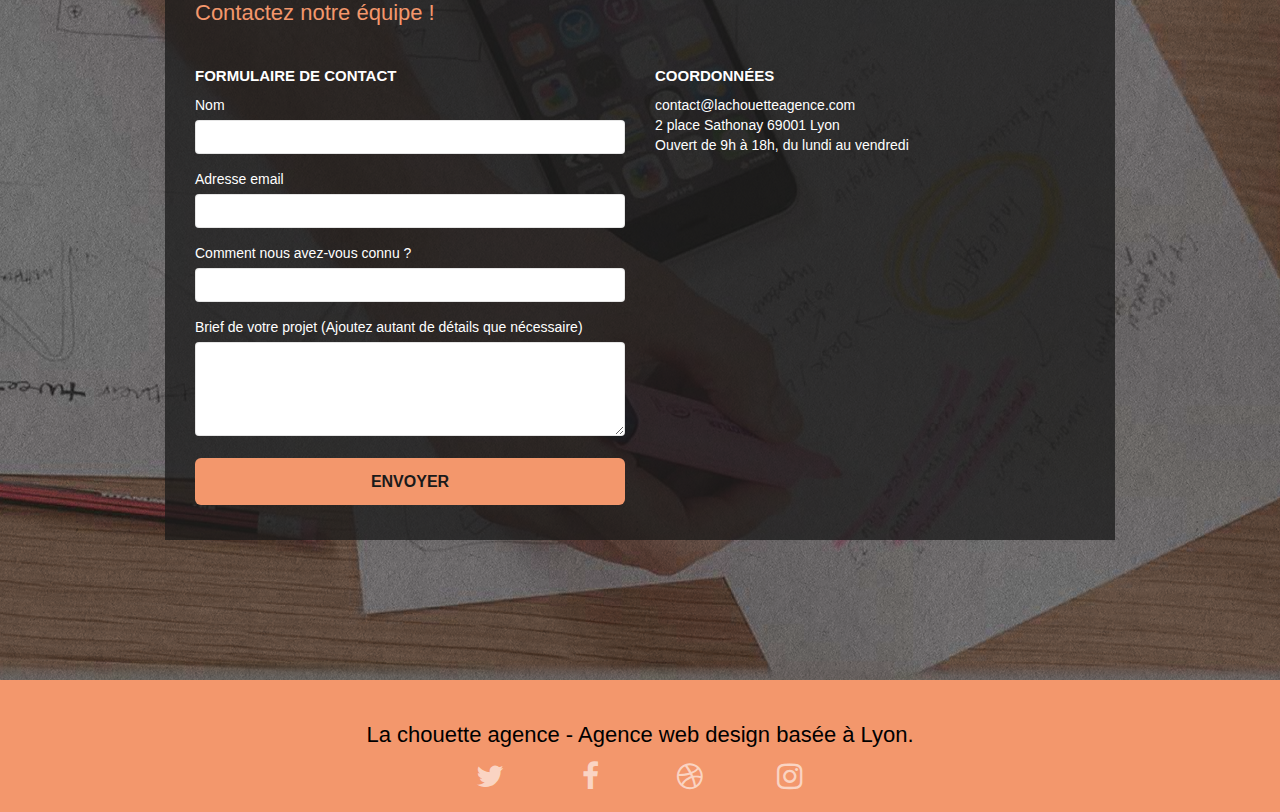
==== commit b28d5124: "Some improvements (HTML+CSS)" ====
--- a/index.html
+++ b/index.html
@@ -12,7 +12,7 @@
 	<link rel="stylesheet" type="text/css" href="./css/font-awesome.css">
 	<link rel="stylesheet" type="text/css" href="./css/et-line.css">
 
-	<link rel=canonical href="index.html">
+	<link rel=canonical href="https://ewanescence.github.io/ewanlematte_4_03052021/">
 
     <title>La Chouette Agence • une chouette agence Lyonnaise de web design</title>
     
@@ -26,7 +26,7 @@
 	<div class="container bloc-sm">
 		<nav class="navbar row">
 			<div class="navbar-header">
-				<a class="navbar-brand" href="."><img id="c_logo" src="img/la-chouette-agence.png" title="Logo d'en-tête de la chouette agence." alt="Un logo représentant une chouette minimaliste noire accompagné du nom de la chouette agence à sa gauche."/></a>
+				<a class="navbar-brand" href="."><img id="c_logo" src="img/la-chouette-agence.png" title="Logo d'en-tête de la chouette agence." alt="Une chouette minimaliste noire accompagné du nom de la chouette agence à sa gauche."/></a>
 				<button id="nav-toggle" type="button" class="ui-navbar-toggle navbar-toggle" data-toggle="collapse" data-target=".navbar-1">
 					<span class="sr-only">Toggle navigation</span><span class="icon-bar"></span><span class="icon-bar"></span><span class="icon-bar"></span>
 				</button>
@@ -153,7 +153,7 @@
 				<p class="text-center">Nous avons élaboré un site internet et des illustrations pour sublimer les vidéos et les articles de ce voyageur.</p>
 			</div>
 			<div class="col-sm-6">
-				<a href="#" data-lightbox="img/4.jpg" data-gallery-id="gallery-1" data-caption="Conception d'un site pour une agence de mariage" data-frame="snapshot-lb"><img src="img/4.jpg" class="img-responsive portfolio-thumb" title="Photo de la conception d'un site pour une agence de mariage." alt="Une photo présentant du matériel de confection à la main, tel que des banderoles, du papier, des lettres, etc..." /></a>
+				<a href="#" data-lightbox="img/4.jpg" data-gallery-id="gallery-1" data-caption="Conception d'un site pour une agence de mariage" data-frame="snapshot-lb"><img src="img/4.jpg" class="img-responsive portfolio-thumb" title="Photo de la conception d'un site pour une agence de mariage." alt="Une photo présentant du matériel de confection à la main." /></a>
 				<h3 class="mg-md text-center">Conception d'un site pour une agence de mariage</h3>
 				<p class="text-center">Nous avons travaillé avec cette agence pour créer un site internet permettant la présentation détaillée de leurs prestations.</p>
 			</div>
@@ -172,38 +172,38 @@
             Prêt à redonner vie à votre projet ?<br>Contactez notre équipe !
           </h2>
 					<div class="row">
-						<div class="col-sm-6">
+						<div class="col-sm-6 form-container">
 							<h3>Formulaire de contact</h3>
 							<form id="form_1" novalidate>
 								<div class="form-group">
-									<label>
+									<label for="name">
 										Nom
 									</label>
-									<input id="name" class="form-control" required />
+									<input id="name" name="name" class="form-control" required />
 								</div>
 								<div class="form-group">
-									<label>
+									<label for="email">
 										Adresse email
 									</label>
-									<input id="email" class="form-control" type="email" required />
+									<input id="email" name="email" class="form-control" type="email" required />
 								</div>
 								<div class="form-group">
-									<label>
+									<label for="knowledge">
 										Comment nous avez-vous connu ?
 									</label>
-									<input class="form-control" type="email" required id="input_504" />
+									<input class="form-control" id="knowledge" name="knowledge" type="text" required id="input_504" />
 								</div>
 								<div class="form-group">
-									<label>
+									<label for="message">
 										Brief de votre projet (Ajoutez autant de détails que nécessaire)<br>
-									</label><textarea id="message" class="form-control" rows="4" cols="50" required></textarea>
+									</label><textarea id="message" name="message" class="form-control" rows="4" cols="50" required></textarea>
 								</div> 
 								<button class="bloc-button btn btn-lg btn-block cta-hero btn-atomic-tangerine" type="submit">
 									Envoyer
 								</button>
 							</form>
 						</div>
-						<div class="col-sm-6">
+						<div class="col-sm-6 form-container">
 							<h3>Coordonnées</h3>
 							<p>
 								contact@lachouetteagence.com<br>2 place Sathonay 69001 Lyon<br>Ouvert de 9h à 18h, du lundi au vendredi<br>
@@ -222,28 +222,28 @@
 	<div class="container bloc-sm">
 		<div class="row">
 			<div class="col-sm-12">
-				<h2 class="text-center white">
+				<h2 class="text-center black">
 					La chouette agence - Agence web design basée à Lyon.<br>
         </h2>
 				<div class="row row-no-gutters social">
 					<div class="col-sm-3">
 						<div class="text-center">
-							<a class="social" href="#"><span class="fa fa-twitter icon-md"></span></a>
-						</div>
-					</div>
-					<div class="col-sm-3">
-						<div class="text-center">
-							<a class="social" href="#"><span class="fa fa-facebook icon-md"></span></a>
-						</div>
-					</div>
-					<div class="col-sm-3">
-						<div class="text-center">
-							<a class="social" href="#"><span class="fa fa-dribbble icon-md"></span></a>
-						</div>
-					</div>
-					<div class="col-sm-3">
-						<div class="text-center">
-							<a class="social" href="#"><span class="fa fa-instagram icon-md"></span></a>
+							<a class="social" href="https://twitter.com/"><span class="fa fa-twitter icon-md"></span></a>
+						</div>
+					</div>
+					<div class="col-sm-3">
+						<div class="text-center">
+							<a class="social" href="https://facebook.com/"><span class="fa fa-facebook icon-md"></span></a>
+						</div>
+					</div>
+					<div class="col-sm-3">
+						<div class="text-center">
+							<a class="social" href="https://dribbble.com/"><span class="fa fa-dribbble icon-md"></span></a>
+						</div>
+					</div>
+					<div class="col-sm-3">
+						<div class="text-center">
+							<a class="social" href="https://instagram.com/"><span class="fa fa-instagram icon-md"></span></a>
 						</div>
 					</div>
 				</div>
--- a/style.css
+++ b/style.css
@@ -851,13 +851,13 @@
     }
 }
 
-@media only screen and (min-device-width: 768px) and (max-device-width: 1024px) and (orientation: landscape) {
+@media only screen and (min-width: 768px) and (max-width: 1024px) and (orientation: landscape) {
     .b-parallax {
         background-attachment: scroll;
     }
 }
 
-@media only screen and (min-device-width: 1024px) and (max-device-width: 1366px) and (-webkit-min-device-pixel-ratio: 1.5) {
+@media only screen and (min-width: 1024px) and (max-width: 1366px) and (-webkit-min-device-pixel-ratio: 1.5) {
     .b-parallax {
         background-attachment: scroll;
     }
@@ -876,8 +876,8 @@
         position: relative;
     }
     .bloc {
-        padding-left: constant(safe-area-inset-left);
-        padding-right: constant(safe-area-inset-right);
+        padding-left: 1rem;
+        padding-right: 1rem;
     }
     .bloc-group,
     .bloc-group .bloc {
@@ -887,8 +887,8 @@
     .bloc-fill-screen .fill-bloc-top-edge,
     .bloc-fill-screen .fill-bloc-bottom-edge {
         padding: 0 20px;
-        padding-left: constant(safe-area-inset-left);
-        padding-right: constant(safe-area-inset-right);
+        padding-left: 1rem;
+        padding-right: 1rem;
     }
 }
 
@@ -1062,7 +1062,17 @@
 #bloc-7 {
     padding: 1rem;
     margin: 4rem;
+    background-color: rgba(26, 26, 26, 0.75);
     width: auto;
+}
+
+.form-container > h3 {
+    color: white!important;
+}
+
+.form-container > #form_1 > .form-group > label,
+.form-container > p {
+    color: white!important;
 }
 
 #bloc-7 > .container{
@@ -1076,6 +1086,7 @@
 
 a:hover {
     text-decoration: underline!important;
+    color: rgb(243, 151, 108)!important;
 }
 
 p {
@@ -1084,4 +1095,13 @@
 
 .social:hover > span {
     transform: scale(1.15);
+}
+
+.portfolio-thumb {
+    width: 570px;
+    height: auto;
+}
+
+.black {
+    color: black!important;
 }--- a/css/et-line.css
+++ b/css/et-line.css
@@ -107,7 +107,6 @@
 .et-icon-wallet,
 .et-icon-wine {
     font-family: et-line;
-    speak: none;
     font-style: normal;
     font-weight: 400;
     font-variant: normal;
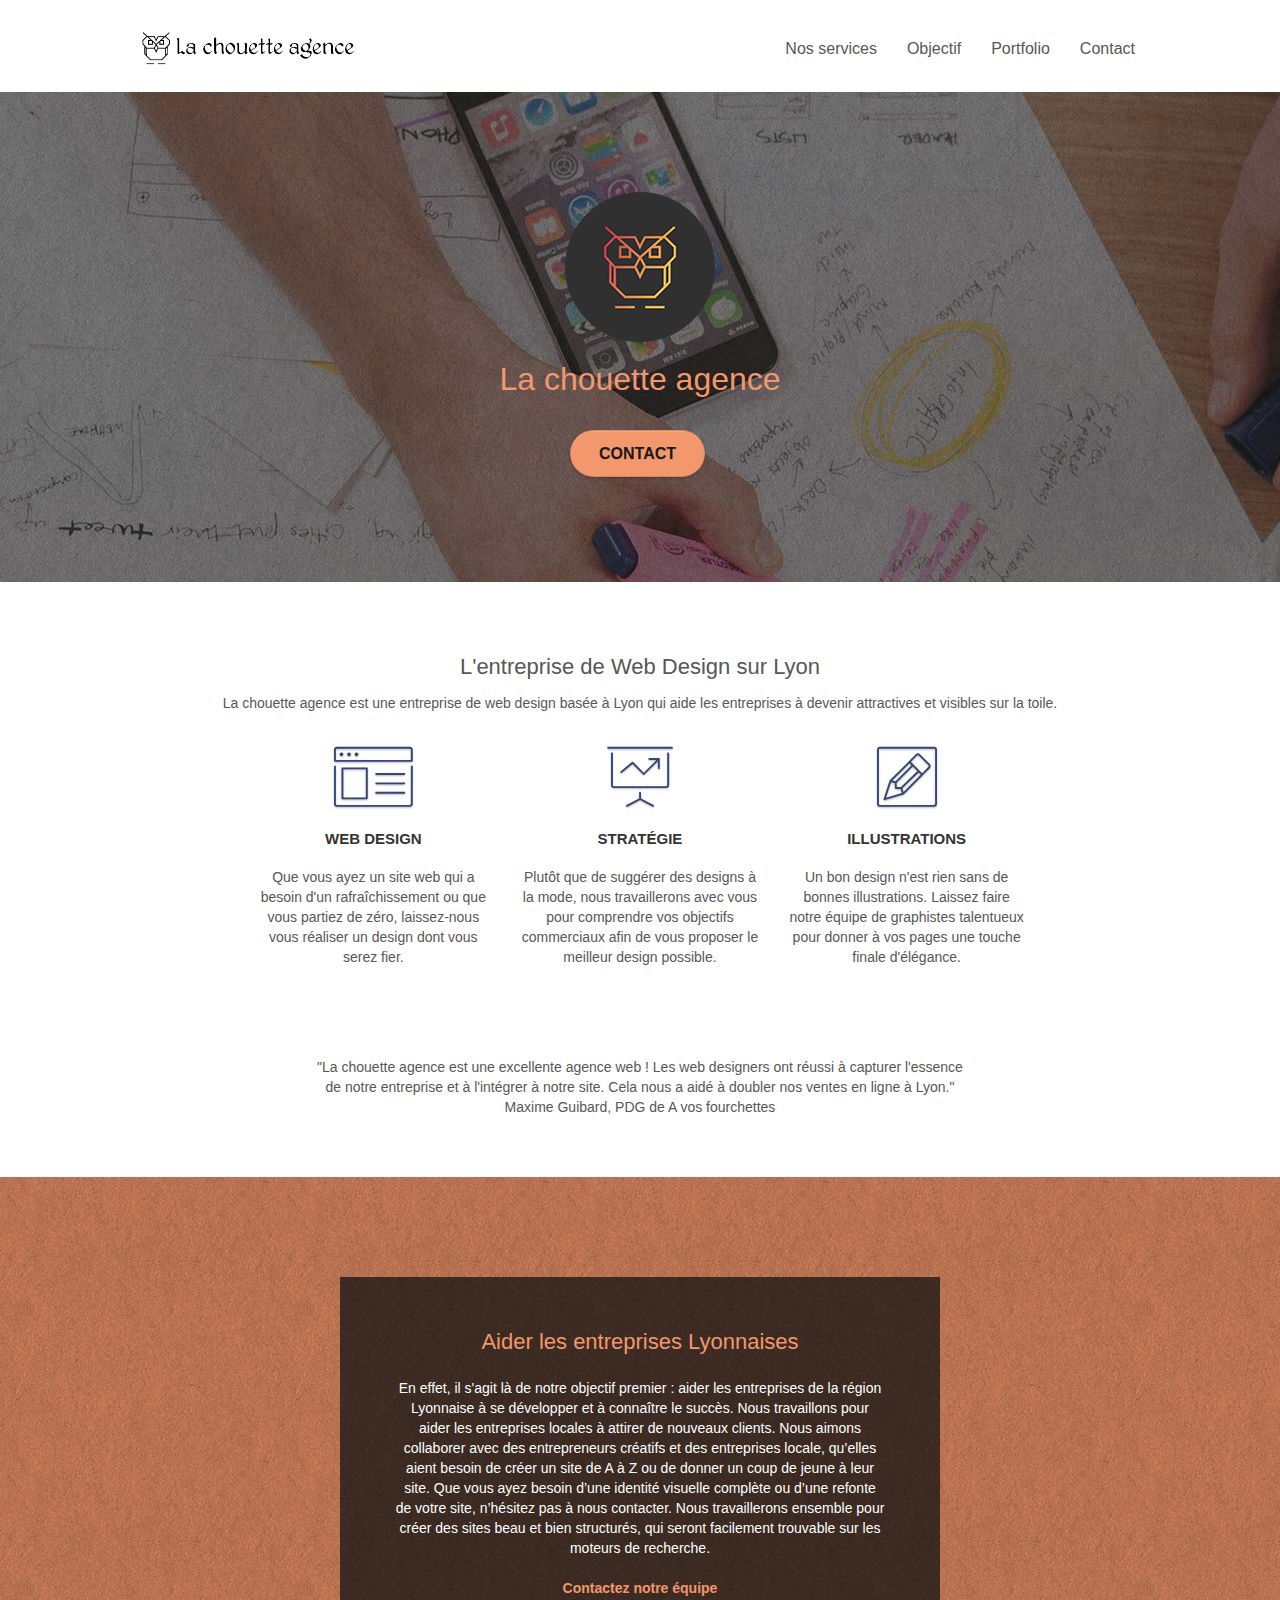
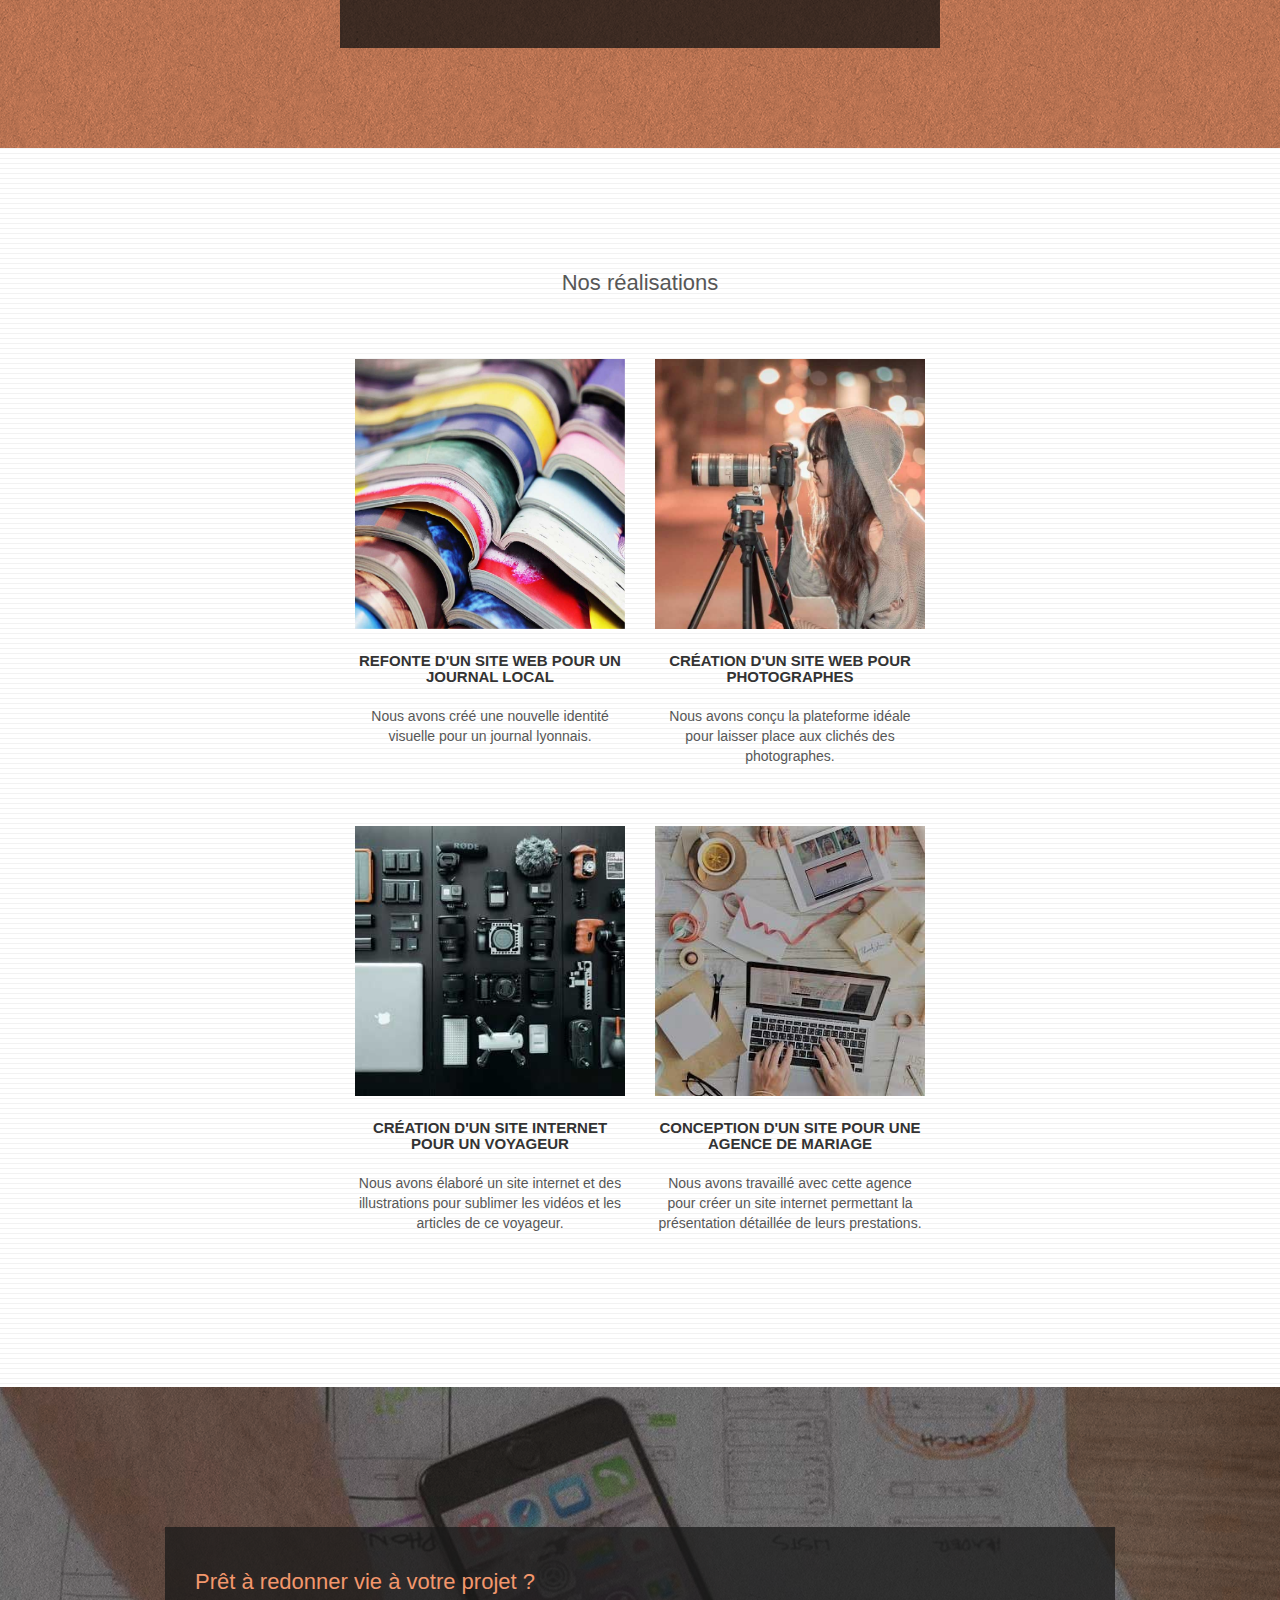
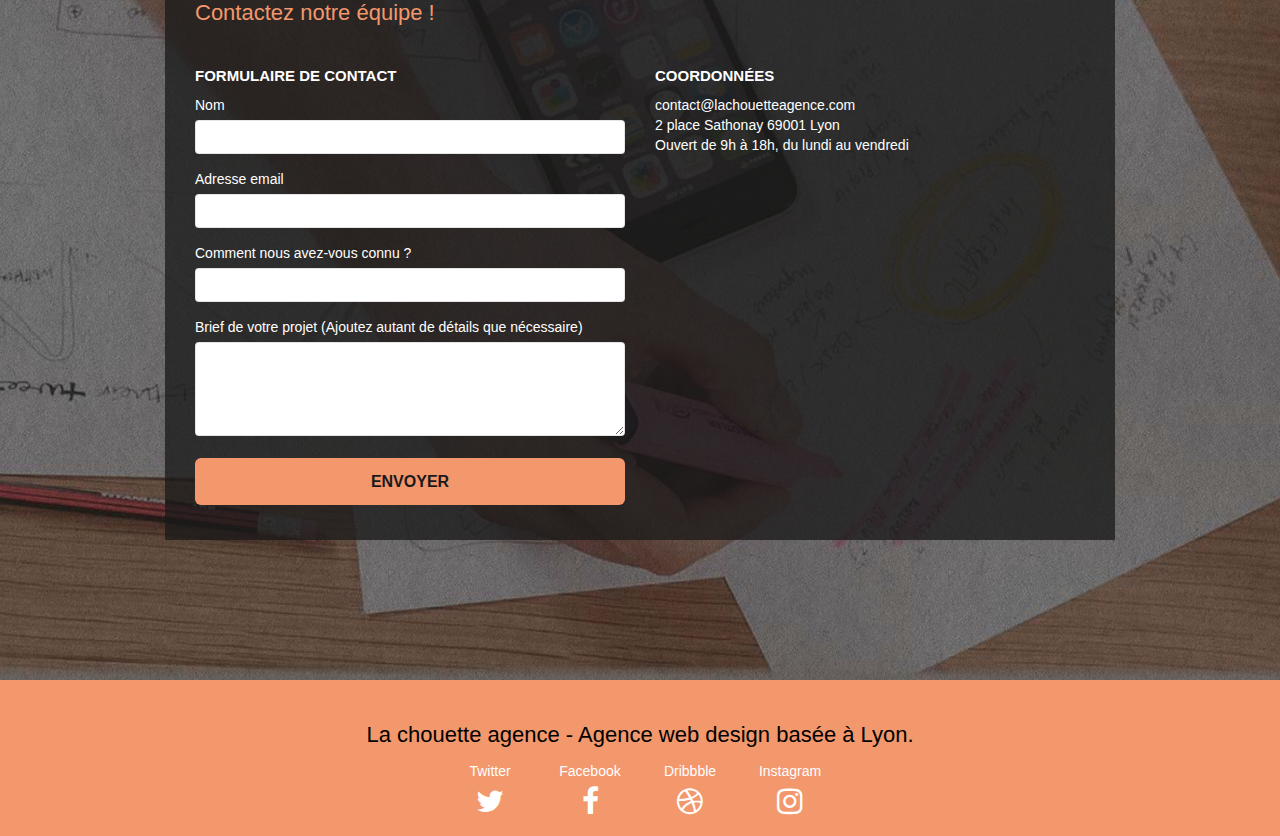
==== commit 9432a77b: "Accessibility improvements" ====
--- a/index.html
+++ b/index.html
@@ -228,22 +228,22 @@
 				<div class="row row-no-gutters social">
 					<div class="col-sm-3">
 						<div class="text-center">
-							<a class="social" href="https://twitter.com/"><span class="fa fa-twitter icon-md"></span></a>
-						</div>
-					</div>
-					<div class="col-sm-3">
-						<div class="text-center">
-							<a class="social" href="https://facebook.com/"><span class="fa fa-facebook icon-md"></span></a>
-						</div>
-					</div>
-					<div class="col-sm-3">
-						<div class="text-center">
-							<a class="social" href="https://dribbble.com/"><span class="fa fa-dribbble icon-md"></span></a>
-						</div>
-					</div>
-					<div class="col-sm-3">
-						<div class="text-center">
-							<a class="social" href="https://instagram.com/"><span class="fa fa-instagram icon-md"></span></a>
+							<a class="social social_column" href="https://twitter.com/">Twitter<span class="fa fa-twitter icon-md"></span></a>
+						</div>
+					</div>
+					<div class="col-sm-3">
+						<div class="text-center">
+							<a class="social social_column" href="https://facebook.com/">Facebook<span class="fa fa-facebook icon-md"></span></a>
+						</div>
+					</div>
+					<div class="col-sm-3">
+						<div class="text-center">
+							<a class="social social_column" href="https://dribbble.com/">Dribbble<span class="fa fa-dribbble icon-md"></span></a>
+						</div>
+					</div>
+					<div class="col-sm-3">
+						<div class="text-center">
+							<a class="social social_column" href="https://instagram.com/">Instagram<span class="fa fa-instagram icon-md"></span></a>
 						</div>
 					</div>
 				</div>
--- a/style.css
+++ b/style.css
@@ -1104,4 +1104,23 @@
 
 .black {
     color: black!important;
+}
+
+.social_column {
+    display: flex;
+    flex-direction: column;
+    color: white!important;
+    row-gap: 5px;
+}
+
+.social_column:hover {
+    color: black!important;
+}
+
+.social > .icon-md {
+    color: white!important;
+}
+
+.social:hover > .icon-md {
+    color: black!important;
 }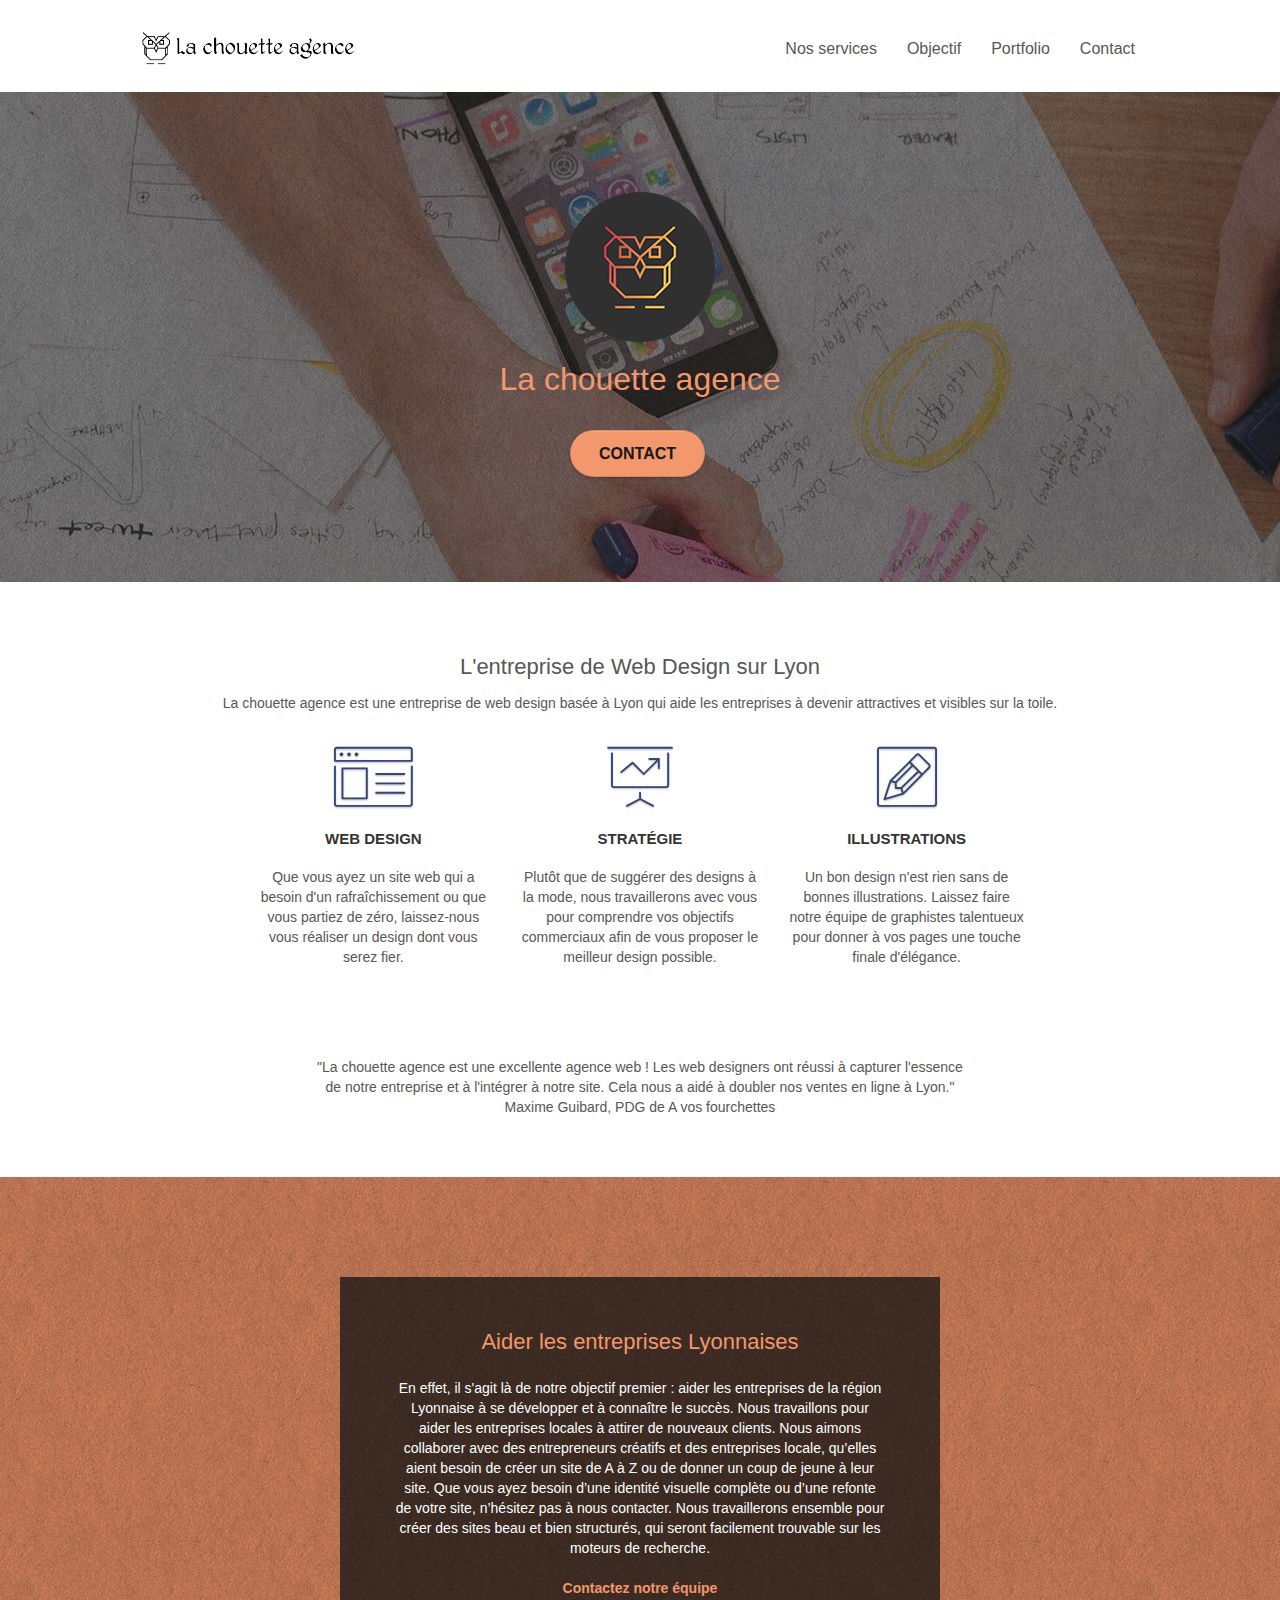
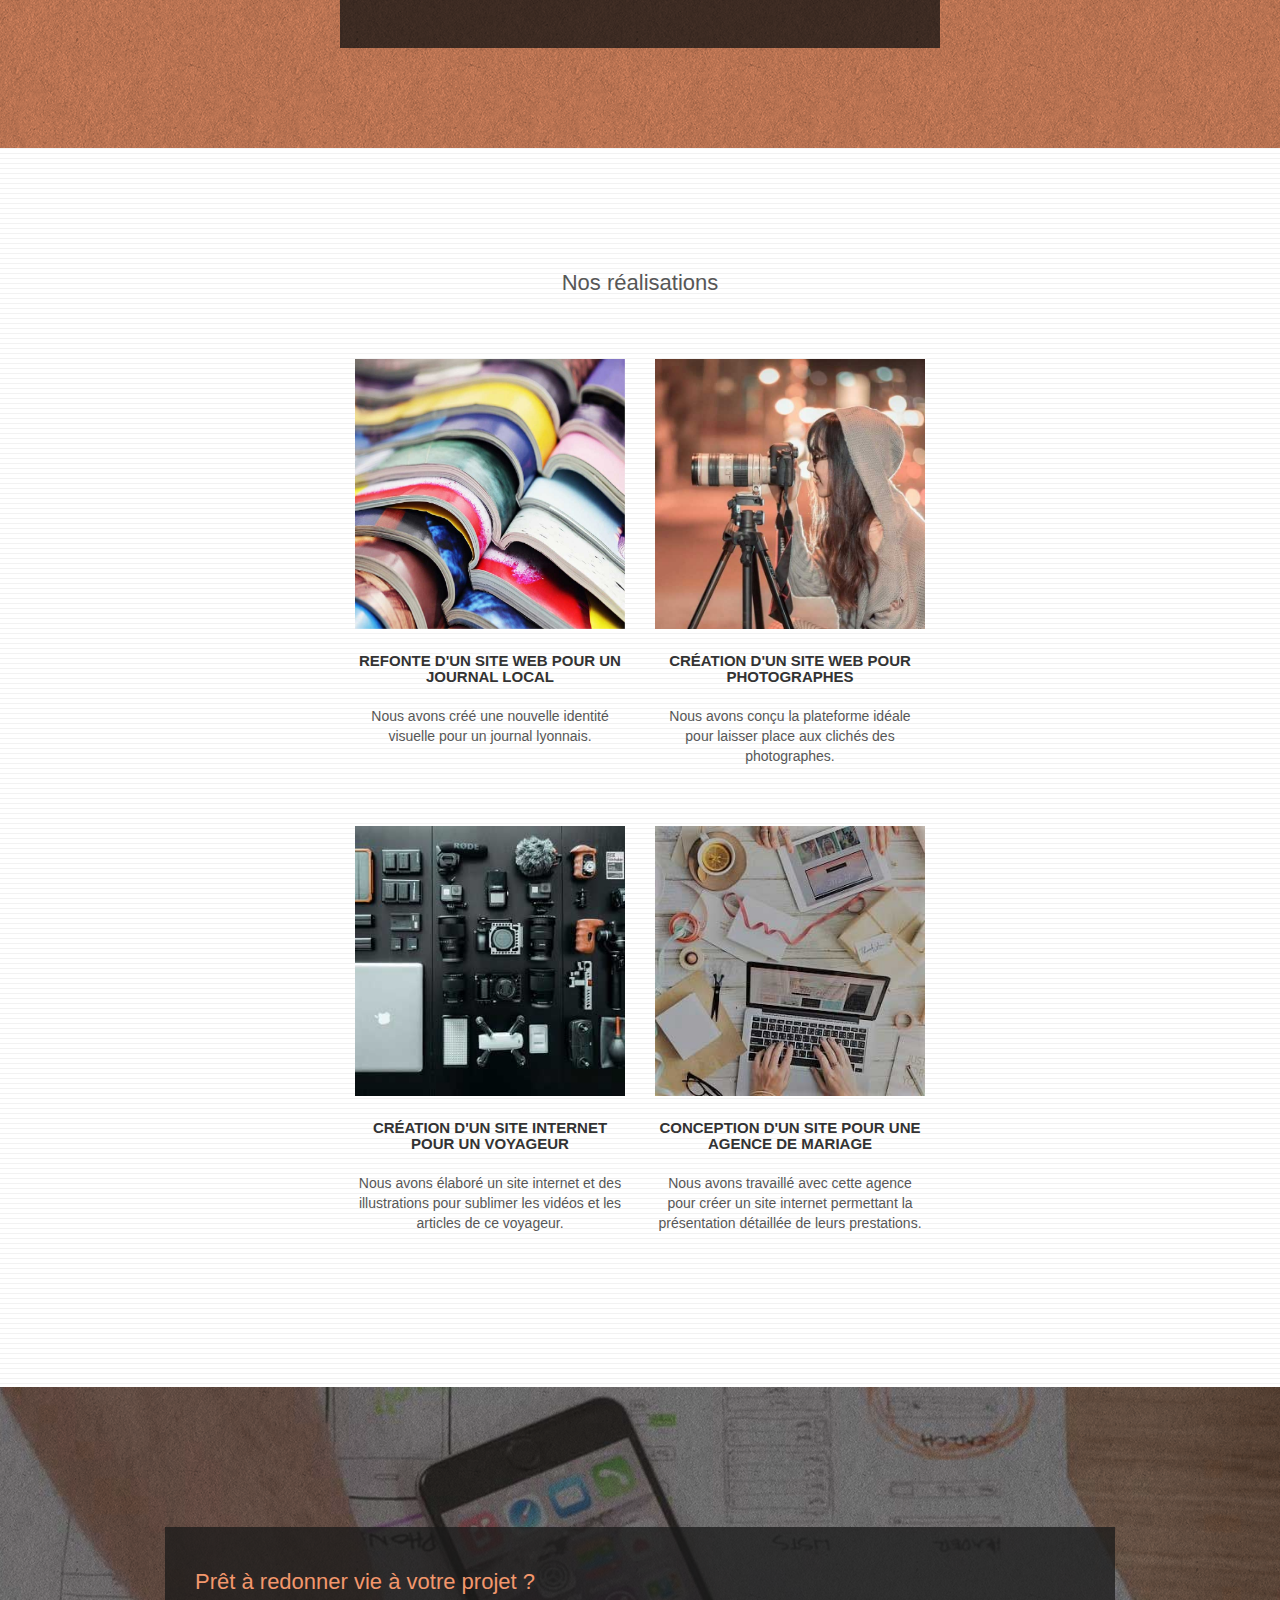
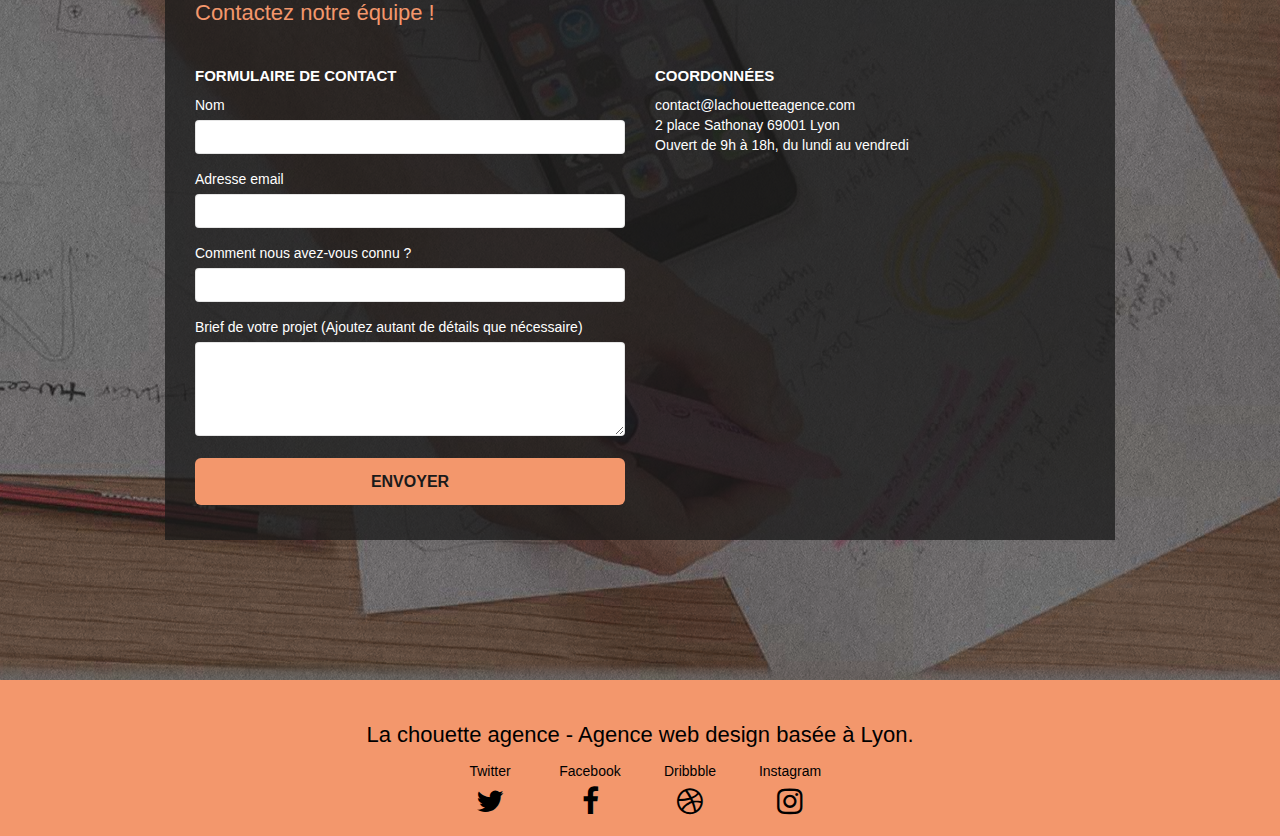
==== commit a956b278: "W3C" ====
--- a/index.html
+++ b/index.html
@@ -191,7 +191,7 @@
 									<label for="knowledge">
 										Comment nous avez-vous connu ?
 									</label>
-									<input class="form-control" id="knowledge" name="knowledge" type="text" required id="input_504" />
+									<input class="form-control" name="knowledge" type="text" required id="input_504 knowledge" />
 								</div>
 								<div class="form-group">
 									<label for="message">
@@ -233,7 +233,7 @@
 					</div>
 					<div class="col-sm-3">
 						<div class="text-center">
-							<a class="social social_column" href="https://facebook.com/">Facebook<span class="fa fa-facebook icon-md"></span></a>
+							<a class="social social_column" href="https://www.facebook.com/">Facebook<span class="fa fa-facebook icon-md"></span></a>
 						</div>
 					</div>
 					<div class="col-sm-3">
--- a/style.css
+++ b/style.css
@@ -1109,18 +1109,18 @@
 .social_column {
     display: flex;
     flex-direction: column;
+    color: black!important;
+    row-gap: 5px;
+}
+
+.social_column:hover {
     color: white!important;
-    row-gap: 5px;
-}
-
-.social_column:hover {
+}
+
+.social > .icon-md {
     color: black!important;
 }
 
-.social > .icon-md {
+.social:hover > .icon-md {
     color: white!important;
-}
-
-.social:hover > .icon-md {
-    color: black!important;
 }